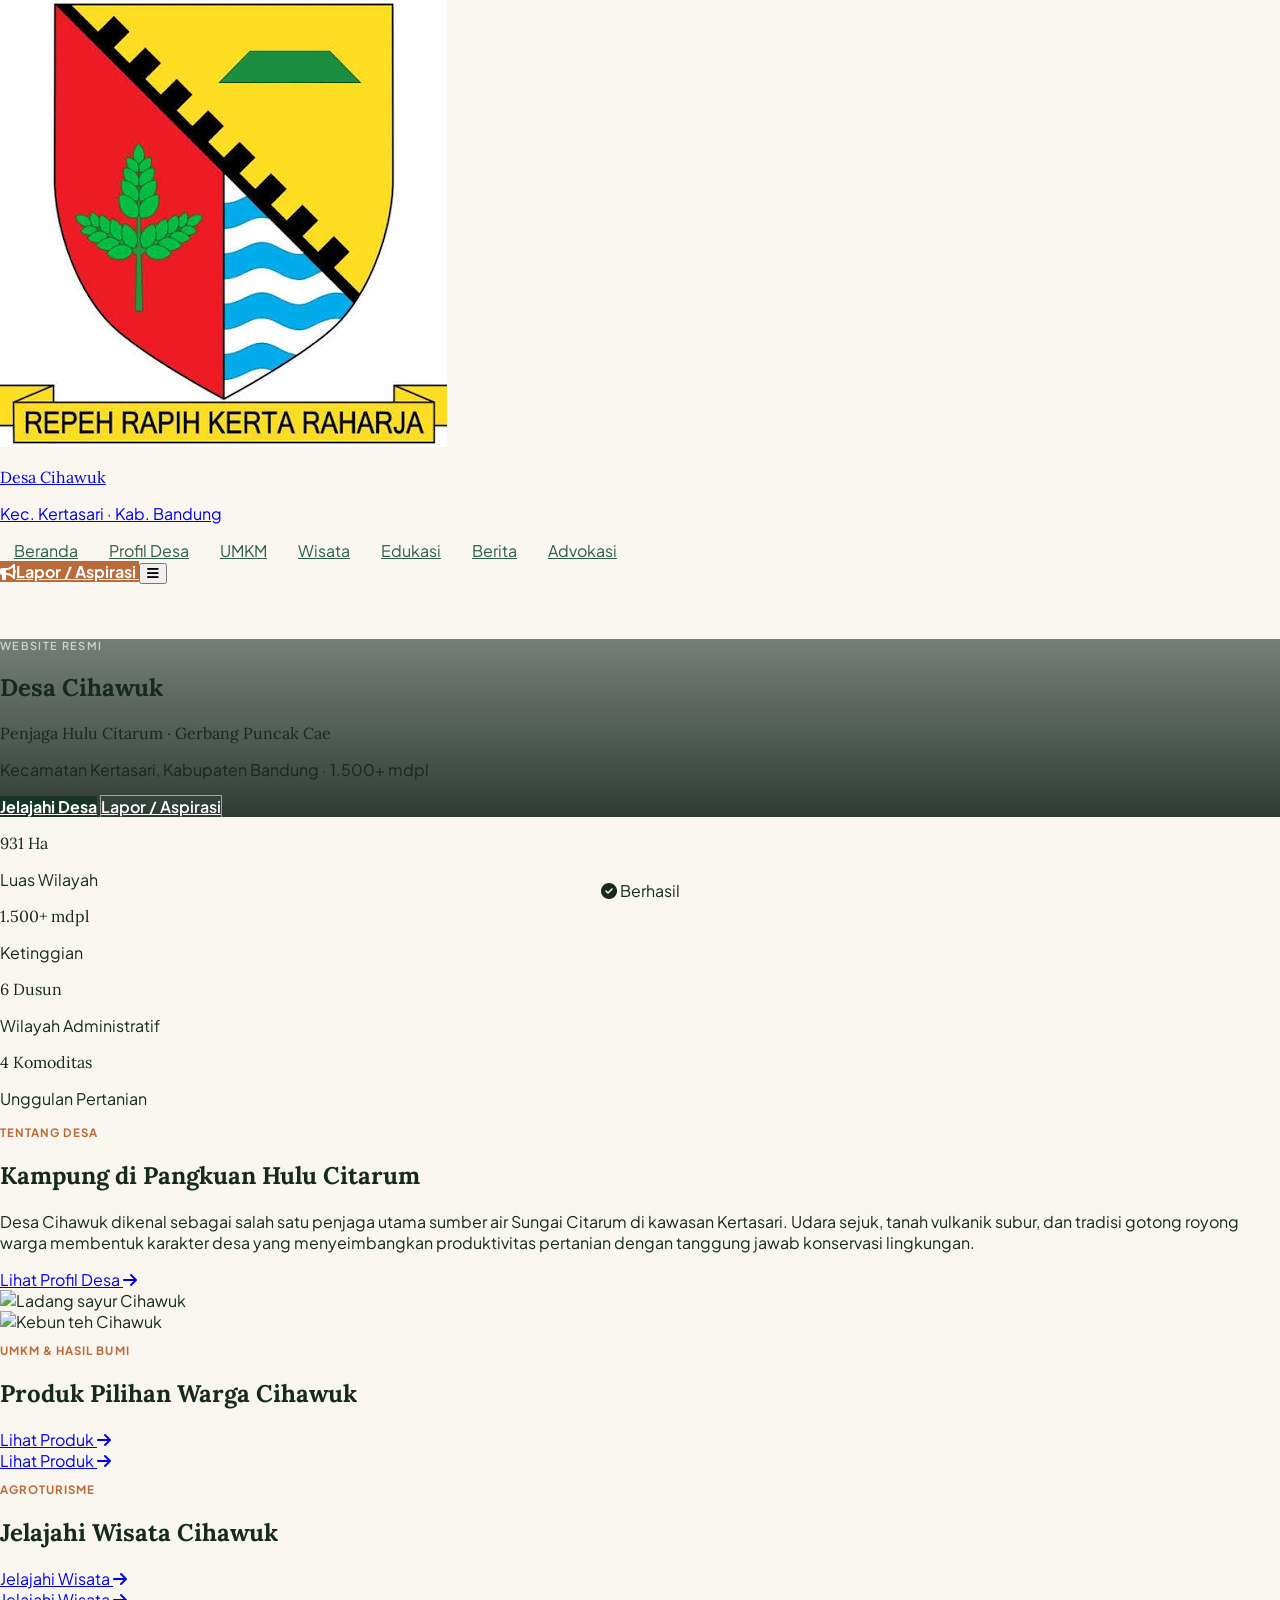
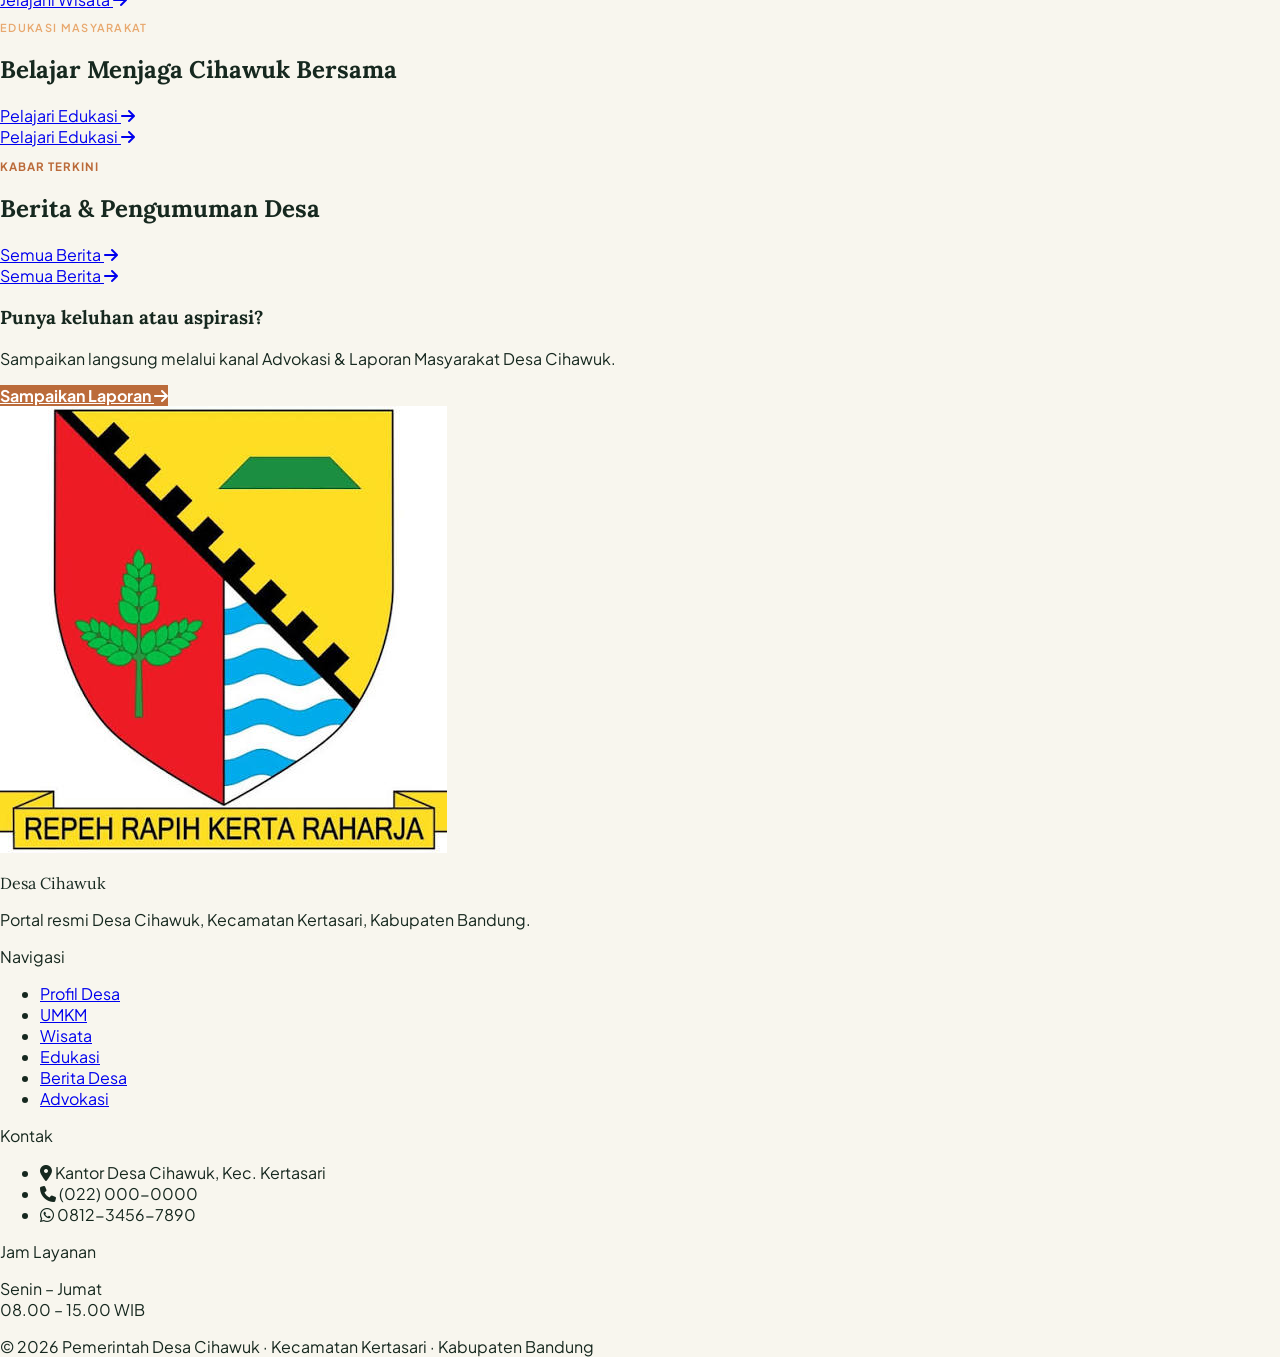
==== index.html @ 33091034 "refactor: pisahkan kode HTML, CSS, dan JS ke file-file modular (style.css, app.js, dashboard.css, da" ====
<!DOCTYPE html>
<html lang="id">
<head>
<meta charset="UTF-8">
<meta name="viewport" content="width=device-width, initial-scale=1.0">
<title>Desa Cihawuk | Portal Resmi Desa Cihawuk, Kertasari, Kab. Bandung</title>
<meta name="description" content="Portal resmi Desa Cihawuk, Kecamatan Kertasari, Kabupaten Bandung. Profil desa, UMKM, wisata, edukasi konservasi Hulu Citarum, dan advokasi warga.">

<link rel="preconnect" href="https://fonts.googleapis.com">
<link href="https://fonts.googleapis.com/css2?family=Lora:ital,wght@0,500;0,600;0,700;1,500;1,600&family=Plus+Jakarta+Sans:wght@400;500;600;700;800&display=swap" rel="stylesheet">
<link href="https://cdnjs.cloudflare.com/ajax/libs/font-awesome/6.4.0/css/all.min.css" rel="stylesheet">
<link rel="stylesheet" href="https://unpkg.com/leaflet@1.9.4/dist/leaflet.css" />
<script src="https://cdn.tailwindcss.com"></script>
<script>
  tailwind.config = {
    theme: {
      extend: {
        colors: {
          dark:   '#173626',
          forest: '#1b4332',
          mid:    '#2f5d46',
          earth:  '#2d6a4f',
          terra:  '#bb6b3a',
          terrad: '#9c5a30',
          cream:  '#f8f6ee',
          stone:  '#efe9d8'
        },
        fontFamily: {
          display: ['Lora','serif'],
          sans: ['Plus Jakarta Sans','sans-serif']
        }
      }
    }
  }
</script>

<link rel="stylesheet" href="style.css">
</head>

<body class="bg-cream text-[#16281f]">

<!-- ============================================================ -->
<!-- NAVBAR -->
<!-- ============================================================ -->
<header class="fixed top-0 left-0 right-0 z-50 bg-white border-b border-stone shadow-sm">
  <div class="max-w-7xl mx-auto px-5 md:px-8 h-[72px] flex items-center justify-between">
    <a href="#beranda" onclick="showView('beranda')" class="flex items-center gap-3">
      <img src="cihawuk.jpg" alt="Logo Desa Cihawuk" class="w-11 h-11 rounded-full object-cover border border-terra/40 shadow-sm">
      <div class="leading-tight">
        <p class="font-display font-bold text-dark text-[17px]">Desa Cihawuk</p>
        <p class="text-[10.5px] text-[#5c7568] tracking-wide uppercase">Kec. Kertasari &middot; Kab. Bandung</p>
      </div>
    </a>

    <nav class="hidden lg:flex items-center gap-1 text-[13.5px] font-semibold">
      <a class="nav-pill" data-nav="beranda" href="#beranda" onclick="showView('beranda')">Beranda</a>
      <a class="nav-pill" data-nav="profil" href="#profil" onclick="showView('profil')">Profil Desa</a>
      <a class="nav-pill" data-nav="umkm" href="#umkm" onclick="showView('umkm')">UMKM</a>
      <a class="nav-pill" data-nav="wisata" href="#wisata" onclick="showView('wisata')">Wisata</a>
      <a class="nav-pill" data-nav="edukasi" href="#edukasi" onclick="showView('edukasi')">Edukasi</a>
      <a class="nav-pill" data-nav="berita" href="#berita" onclick="showView('berita')">Berita</a>
      <a class="nav-pill" data-nav="advokasi" href="#advokasi" onclick="showView('advokasi')">Advokasi</a>
    </nav>

    <div class="flex items-center gap-3">
      <a href="#advokasi" onclick="showView('advokasi')" class="hidden md:inline-flex btn-terra px-5 py-2.5 rounded-full text-[13px]">
        <i class="fa-solid fa-bullhorn mr-2"></i>Lapor / Aspirasi
      </a>
      <button onclick="openDrawer()" class="lg:hidden w-10 h-10 rounded-full border border-stone text-dark flex items-center justify-center hover:bg-stone/50 transition">
        <i class="fa-solid fa-bars"></i>
      </button>
    </div>
  </div>
</header>

<!-- MOBILE DRAWER -->
<div id="drawerOverlay" onclick="closeDrawer()" class="fixed inset-0 bg-black/50 z-[60] lg:hidden"></div>
<aside id="mobileDrawer" class="fixed top-0 right-0 bottom-0 w-[78%] max-w-[320px] bg-dark z-[70] lg:hidden shadow-2xl flex flex-col">
  <div class="flex items-center justify-between px-5 h-[72px] border-b border-white/10">
    <span class="font-display font-bold text-white">Menu</span>
    <button onclick="closeDrawer()" class="w-9 h-9 rounded-full border border-white/20 text-white flex items-center justify-center"><i class="fa-solid fa-xmark"></i></button>
  </div>
  <nav class="flex flex-col p-5 gap-1 text-white/85">
    <a data-nav="beranda" href="#beranda" onclick="showView('beranda')" class="px-4 py-3 rounded-xl hover:bg-white/5 font-semibold flex items-center gap-3"><i class="fa-solid fa-house w-5 text-terra"></i>Beranda</a>
    <a data-nav="profil" href="#profil" onclick="showView('profil')" class="px-4 py-3 rounded-xl hover:bg-white/5 font-semibold flex items-center gap-3"><i class="fa-solid fa-id-card w-5 text-terra"></i>Profil Desa</a>
    <a data-nav="umkm" href="#umkm" onclick="showView('umkm')" class="px-4 py-3 rounded-xl hover:bg-white/5 font-semibold flex items-center gap-3"><i class="fa-solid fa-store w-5 text-terra"></i>UMKM</a>
    <a data-nav="wisata" href="#wisata" onclick="showView('wisata')" class="px-4 py-3 rounded-xl hover:bg-white/5 font-semibold flex items-center gap-3"><i class="fa-solid fa-route w-5 text-terra"></i>Wisata</a>
    <a data-nav="edukasi" href="#edukasi" onclick="showView('edukasi')" class="px-4 py-3 rounded-xl hover:bg-white/5 font-semibold flex items-center gap-3"><i class="fa-solid fa-book-open w-5 text-terra"></i>Edukasi</a>
    <a data-nav="berita" href="#berita" onclick="showView('berita')" class="px-4 py-3 rounded-xl hover:bg-white/5 font-semibold flex items-center gap-3"><i class="fa-solid fa-newspaper w-5 text-terra"></i>Berita Desa</a>
    <a data-nav="advokasi" href="#advokasi" onclick="showView('advokasi')" class="px-4 py-3 rounded-xl hover:bg-white/5 font-semibold flex items-center gap-3"><i class="fa-solid fa-bullhorn w-5 text-terra"></i>Advokasi</a>
    <a href="#advokasi" onclick="showView('advokasi')" class="mt-3 btn-terra text-center px-4 py-3 rounded-xl">Lapor / Aspirasi</a>
  </nav>
</aside>

<!-- ============================================================ -->
<!-- MAIN APP -->
<!-- ============================================================ -->
<main id="app" class="pt-[72px]">

<!-- ============================================================ -->
<!-- VIEW: BERANDA -->
<!-- ============================================================ -->
<section id="view-beranda" class="page-view active">

  <div class="hero-photo min-h-[600px] flex items-center" style="background-image:url('https://images.unsplash.com/photo-1500382017468-9049fed747ef?auto=format&fit=crop&w=1600&q=75')">
    <div class="max-w-7xl mx-auto px-5 md:px-8 py-24 w-full">
      <div class="max-w-2xl">
        <p class="eyebrow-light mb-5">Website Resmi</p>
        <h1 class="font-display text-5xl md:text-6xl font-bold text-white leading-[1.05] mb-4">Desa Cihawuk</h1>
        <p class="font-display italic text-white/90 text-xl md:text-2xl mb-3">Penjaga Hulu Citarum &middot; Gerbang Puncak Cae</p>
        <p class="text-white/70 text-[14px] mb-9">Kecamatan Kertasari, Kabupaten Bandung &middot; 1.500+ mdpl</p>
        <div class="flex flex-wrap gap-3">
          <a href="#profil" onclick="showView('profil')" class="btn-dark px-7 py-3.5 rounded-full text-[14px]">Jelajahi Desa</a>
          <a href="#advokasi" onclick="showView('advokasi')" class="btn-outline-cream px-7 py-3.5 rounded-full text-[14px]">Lapor / Aspirasi</a>
        </div>
      </div>
    </div>
  </div>

  <!-- STATISTIK DESA -->
  <div class="bg-dark py-10">
    <div class="max-w-7xl mx-auto px-5 md:px-8 grid grid-cols-2 md:grid-cols-4 gap-6 text-center">
      <div>
        <p class="stat-num text-3xl md:text-4xl font-bold text-white">931<span class="text-base font-sans font-semibold text-terra"> Ha</span></p>
        <p class="text-[12px] text-white/55 mt-1 font-medium uppercase tracking-wide">Luas Wilayah</p>
      </div>
      <div>
        <p class="stat-num text-3xl md:text-4xl font-bold text-white">1.500<span class="text-base font-sans font-semibold text-terra">+ mdpl</span></p>
        <p class="text-[12px] text-white/55 mt-1 font-medium uppercase tracking-wide">Ketinggian</p>
      </div>
      <div>
        <p class="stat-num text-3xl md:text-4xl font-bold text-white">6<span class="text-base font-sans font-semibold text-terra"> Dusun</span></p>
        <p class="text-[12px] text-white/55 mt-1 font-medium uppercase tracking-wide">Wilayah Administratif</p>
      </div>
      <div>
        <p class="stat-num text-3xl md:text-4xl font-bold text-white">4<span class="text-base font-sans font-semibold text-terra"> Komoditas</span></p>
        <p class="text-[12px] text-white/55 mt-1 font-medium uppercase tracking-wide">Unggulan Pertanian</p>
      </div>
    </div>
  </div>

  <!-- RINGKASAN PROFIL -->
  <div class="max-w-7xl mx-auto px-5 md:px-8 py-20">
    <div class="grid md:grid-cols-2 gap-10 items-center">
      <div>
        <p class="eyebrow mb-2">Tentang Desa</p>
        <h2 class="font-display text-3xl font-bold mb-4 text-dark">Kampung di Pangkuan Hulu Citarum</h2>
        <p class="text-[#3c5347] leading-relaxed mb-6">
          Desa Cihawuk dikenal sebagai salah satu penjaga utama sumber air Sungai Citarum di kawasan Kertasari. Udara sejuk, tanah vulkanik subur, dan tradisi gotong royong warga membentuk karakter desa yang menyeimbangkan produktivitas pertanian dengan tanggung jawab konservasi lingkungan.
        </p>
        <a href="#profil" onclick="showView('profil')" class="inline-flex items-center gap-2 text-terra font-bold text-[14px] hover:gap-3 transition-all">Lihat Profil Desa <i class="fa-solid fa-arrow-right"></i></a>
      </div>
      <div class="grid grid-cols-2 gap-4">
        <div class="rounded-2xl overflow-hidden h-40 md:h-48"><img src="https://images.unsplash.com/photo-1464226184884-fa280b87c399?auto=format&fit=crop&w=500&q=70" class="w-full h-full object-cover" alt="Ladang sayur Cihawuk"></div>
        <div class="rounded-2xl overflow-hidden h-40 md:h-48 mt-8"><img src="https://images.unsplash.com/photo-1501446529957-6226bd447c46?auto=format&fit=crop&w=500&q=70" class="w-full h-full object-cover" alt="Kebun teh Cihawuk"></div>
      </div>
    </div>
  </div>

  <!-- PREVIEW UMKM -->
  <div class="bg-white py-16">
    <div class="max-w-7xl mx-auto px-5 md:px-8">
      <div class="flex items-end justify-between mb-8 flex-wrap gap-3">
        <div><p class="eyebrow mb-2">UMKM &amp; Hasil Bumi</p><h2 class="font-display text-3xl font-bold text-dark">Produk Pilihan Warga Cihawuk</h2></div>
        <a href="#umkm" onclick="showView('umkm')" class="hidden md:inline-flex items-center gap-2 text-terra font-bold text-[14px]">Lihat Produk <i class="fa-solid fa-arrow-right"></i></a>
      </div>
      <div id="beranda-umkm-preview" class="grid sm:grid-cols-2 lg:grid-cols-4 gap-5"></div>
      <a href="#umkm" onclick="showView('umkm')" class="mt-8 md:hidden inline-flex items-center gap-2 text-terra font-bold text-[14px]">Lihat Produk <i class="fa-solid fa-arrow-right"></i></a>
    </div>
  </div>

  <!-- PREVIEW WISATA -->
  <div class="py-16">
    <div class="max-w-7xl mx-auto px-5 md:px-8">
      <div class="flex items-end justify-between mb-8 flex-wrap gap-3">
        <div><p class="eyebrow mb-2">Agroturisme</p><h2 class="font-display text-3xl font-bold text-dark">Jelajahi Wisata Cihawuk</h2></div>
        <a href="#wisata" onclick="showView('wisata')" class="hidden md:inline-flex items-center gap-2 text-terra font-bold text-[14px]">Jelajahi Wisata <i class="fa-solid fa-arrow-right"></i></a>
      </div>
      <div id="beranda-wisata-preview" class="grid md:grid-cols-3 gap-6"></div>
      <a href="#wisata" onclick="showView('wisata')" class="mt-8 md:hidden inline-flex items-center gap-2 text-terra font-bold text-[14px]">Jelajahi Wisata <i class="fa-solid fa-arrow-right"></i></a>
    </div>
  </div>

  <!-- PREVIEW EDUKASI -->
  <div class="bg-dark py-16">
    <div class="max-w-7xl mx-auto px-5 md:px-8">
      <div class="flex items-end justify-between mb-8 flex-wrap gap-3">
        <div>
          <p class="eyebrow-light mb-2" style="color:#e8a86e">Edukasi Masyarakat</p>
          <h2 class="font-display text-3xl font-bold text-white">Belajar Menjaga Cihawuk Bersama</h2>
        </div>
        <a href="#edukasi" onclick="showView('edukasi')" class="hidden md:inline-flex items-center gap-2 text-terra font-bold text-[14px]">Pelajari Edukasi <i class="fa-solid fa-arrow-right"></i></a>
      </div>
      <div id="beranda-edukasi-preview" class="grid sm:grid-cols-2 lg:grid-cols-4 gap-5"></div>
      <a href="#edukasi" onclick="showView('edukasi')" class="mt-8 md:hidden inline-flex items-center gap-2 text-terra font-bold text-[14px]">Pelajari Edukasi <i class="fa-solid fa-arrow-right"></i></a>
    </div>
  </div>

  <!-- PREVIEW BERITA DI BERANDA -->
  <div class="bg-stone/40 py-16 border-t border-stone/50">
    <div class="max-w-7xl mx-auto px-5 md:px-8">
      <div class="flex items-end justify-between mb-8 flex-wrap gap-3">
        <div><p class="eyebrow mb-2">Kabar Terkini</p><h2 class="font-display text-3xl font-bold text-dark">Berita &amp; Pengumuman Desa</h2></div>
        <a href="#berita" onclick="showView('berita')" class="hidden md:inline-flex items-center gap-2 text-terra font-bold text-[14px]">Semua Berita <i class="fa-solid fa-arrow-right"></i></a>
      </div>
      <div id="beranda-berita-preview" class="grid sm:grid-cols-2 lg:grid-cols-3 gap-6"></div>
      <a href="#berita" onclick="showView('berita')" class="mt-8 md:hidden inline-flex items-center gap-2 text-terra font-bold text-[14px]">Semua Berita <i class="fa-solid fa-arrow-right"></i></a>
    </div>
  </div>

  <!-- CTA ADVOKASI -->
  <div class="max-w-7xl mx-auto px-5 md:px-8 py-16">
    <div class="rounded-3xl bg-forest p-8 md:p-12 flex flex-col md:flex-row items-center justify-between gap-6">
      <div>
        <h3 class="font-display text-2xl md:text-3xl font-bold text-white mb-2">Punya keluhan atau aspirasi?</h3>
        <p class="text-white/70 text-[14.5px] max-w-md">Sampaikan langsung melalui kanal Advokasi &amp; Laporan Masyarakat Desa Cihawuk.</p>
      </div>
      <a href="#advokasi" onclick="showView('advokasi')" class="btn-terra px-7 py-3.5 rounded-full text-[14px] whitespace-nowrap">Sampaikan Laporan <i class="fa-solid fa-arrow-right ml-1"></i></a>
    </div>
  </div>

</section>

<!-- ============================================================ -->
<!-- VIEW: PROFIL DESA -->
<!-- ============================================================ -->
<section id="view-profil" class="page-view">

  <div class="hero-photo min-h-[380px] flex items-end" style="background-image:url('https://images.unsplash.com/photo-1583417319070-4a69db38a482?auto=format&fit=crop&w=1600&q=75')">
    <div class="max-w-7xl mx-auto px-5 md:px-8 pb-10 w-full">
      <button onclick="showView('beranda')" class="text-white/70 text-[13px] font-semibold mb-4 flex items-center gap-2 hover:text-terra transition-colors">
        <i class="fa-solid fa-arrow-left"></i> Beranda <span class="opacity-50">/</span> <span class="text-terra">Profil Desa</span>
      </button>
      <p class="eyebrow-light mb-2">Tentang Kami</p>
      <h1 class="font-display text-4xl md:text-5xl font-bold text-white">Profil Desa Cihawuk</h1>
    </div>
  </div>
  <div class="bg-forest">
    <div class="max-w-7xl mx-auto px-5 md:px-8 py-5">
      <p class="text-white/85 text-[14.5px] max-w-3xl">Mengenal lebih dekat desa konservasi Hulu Citarum di ketinggian 1.500+ mdpl, Kecamatan Kertasari, Kabupaten Bandung.</p>
    </div>
  </div>

  <div class="max-w-7xl mx-auto px-5 md:px-8 py-14 space-y-16">

    <!-- Kartu Informasi -->
    <div class="grid sm:grid-cols-2 lg:grid-cols-4 gap-4">
      <div class="bg-white rounded-2xl p-5 border border-stone shadow-sm">
        <i class="fa-solid fa-map-location-dot text-terra text-lg mb-2"></i>
        <p class="text-[11px] uppercase font-bold text-[#5c7568] tracking-wide">Letak Geografis</p>
        <p class="font-display font-semibold text-[14.5px] mt-1">Lereng selatan pegunungan Kertasari</p>
      </div>
      <div class="bg-white rounded-2xl p-5 border border-stone shadow-sm">
        <i class="fa-solid fa-ruler-combined text-terra text-lg mb-2"></i>
        <p class="text-[11px] uppercase font-bold text-[#5c7568] tracking-wide">Luas Wilayah</p>
        <p class="font-display font-semibold text-[14.5px] mt-1">931 hektare</p>
      </div>
      <div class="bg-white rounded-2xl p-5 border border-stone shadow-sm">
        <i class="fa-solid fa-mountain text-terra text-lg mb-2"></i>
        <p class="text-[11px] uppercase font-bold text-[#5c7568] tracking-wide">Ketinggian</p>
        <p class="font-display font-semibold text-[14.5px] mt-1">&gt; 1.500 mdpl</p>
      </div>
      <div class="bg-white rounded-2xl p-5 border border-stone shadow-sm">
        <i class="fa-solid fa-users text-terra text-lg mb-2"></i>
        <p class="text-[11px] uppercase font-bold text-[#5c7568] tracking-wide">Wilayah Administratif</p>
        <p class="font-display font-semibold text-[14.5px] mt-1">6 dusun / RW</p>
      </div>
    </div>

    <!-- Intro / Sejarah -->
    <div class="grid md:grid-cols-2 gap-10 items-center">
      <div>
        <p class="eyebrow mb-2">Sejarah</p>
        <h2 class="font-display text-2xl font-bold text-dark mb-3">Asal-Usul Desa Cihawuk</h2>
        <p class="text-[#3c5347] leading-relaxed mb-3">Wilayah Kertasari pada mulanya merupakan bagian dari kawasan perkebunan dan hutan tanah tinggi yang mulai dibuka untuk permukiman dan pertanian oleh warga sekitar akhir abad ke-19 hingga awal abad ke-20. Desa Cihawuk berkembang dari sebuah perkampungan kecil di sekitar sumber mata air yang oleh warga setempat disebut &ldquo;cihawuk&rdquo;, merujuk pada aliran air jernih yang mengalir sepanjang tahun dari lereng pegunungan.</p>
        <p class="text-[#3c5347] leading-relaxed">Nama tersebut kemudian melekat menjadi nama desa. Seiring waktu, Desa Cihawuk dimekarkan menjadi desa administratif tersendiri untuk mendekatkan pelayanan pemerintahan kepada warga yang tersebar di beberapa dusun pegunungan.</p>
      </div>
      <div class="rounded-2xl overflow-hidden h-72"><img src="https://images.unsplash.com/photo-1470770903676-69b98201ea1c?auto=format&fit=crop&w=700&q=75" class="w-full h-full object-cover" alt="Pegunungan Cihawuk"></div>
    </div>

    <!-- Geografi & Kondisi Alam -->
    <div>
      <p class="eyebrow mb-2">Kondisi Alam</p>
      <h2 class="font-display text-2xl font-bold text-dark mb-3">Letak Geografis &amp; Kondisi Alam</h2>
      <div class="text-[#3c5347] leading-relaxed space-y-3 max-w-3xl">
        <p>Desa Cihawuk berada di kawasan pegunungan Kecamatan Kertasari, berbatasan dengan kawasan hutan lindung dan area perkebunan di sisi utara, serta lahan pertanian dan permukiman warga di sisi selatan. Topografi wilayah didominasi lereng dan perbukitan dengan kemiringan sedang hingga curam.</p>
        <p>Curah hujan tergolong tinggi sepanjang tahun dengan suhu udara rata-rata sejuk antara 16&ndash;22&deg;C. Tanahnya bertekstur vulkanik subur, sehingga sangat mendukung budidaya sayuran dan teh dataran tinggi.</p>
      </div>
    </div>

    <!-- Karakter Masyarakat & Potensi -->
    <div class="grid md:grid-cols-2 gap-6">
      <div class="bg-white rounded-2xl p-6 border border-stone">
        <i class="fa-solid fa-people-group text-terra mb-3 text-xl"></i>
        <h3 class="font-display font-bold text-[16px] mb-2">Karakter Masyarakat</h3>
        <p class="text-[13.5px] text-[#3c5347] leading-relaxed">Warga Desa Cihawuk dikenal memiliki tradisi gotong royong yang kuat, terutama dalam kegiatan pertanian, pemeliharaan saluran irigasi, dan menjaga kawasan konservasi. Kegiatan kemasyarakatan berjalan aktif melalui lembaga desa, kelompok tani, dan karang taruna.</p>
      </div>
      <div class="bg-white rounded-2xl p-6 border border-stone">
        <i class="fa-solid fa-seedling text-terra mb-3 text-xl"></i>
        <h3 class="font-display font-bold text-[16px] mb-2">Potensi Pertanian &amp; Peternakan</h3>
        <p class="text-[13.5px] text-[#3c5347] leading-relaxed">Kentang, wortel, kubis, dan teh menjadi komoditas unggulan pertanian dataran tinggi. Peternakan sapi perah warga turut menjadi bahan baku produk olahan lokal dan konsumsi harian masyarakat sekitar.</p>
      </div>
    </div>

    <!-- Visi & Misi -->
    <div class="rounded-3xl bg-dark p-8 md:p-10">
      <p class="eyebrow-light mb-2" style="color:#e8a86e">Arah Pembangunan</p>
      <h2 class="font-display text-3xl font-bold text-white mb-8">Visi &amp; Misi</h2>
      <div class="grid md:grid-cols-2 gap-6">
        <div class="bg-white/5 border border-white/10 rounded-2xl p-7">
          <i class="fa-solid fa-landmark text-terra text-xl mb-3"></i>
          <h4 class="text-white font-bold text-[15px] mb-3">Visi</h4>
          <p class="font-display italic text-white/90 text-[16px] leading-relaxed">&ldquo;Terwujudnya Desa Cihawuk yang maju, mandiri, dan lestari sebagai kawasan konservasi Hulu Citarum yang mensejahterakan seluruh warga.&rdquo;</p>
        </div>
        <div class="bg-white/5 border border-white/10 rounded-2xl p-7">
          <div class="flex items-center gap-2 mb-3"><i class="fa-solid fa-circle-check text-terra text-xl"></i><h4 class="text-white font-bold text-[15px]">Misi</h4></div>
          <ol class="space-y-3 text-[13.5px] text-white/85">
            <li class="flex gap-3"><span class="w-6 h-6 flex-shrink-0 rounded-full bg-terra/25 text-terra font-bold flex items-center justify-center text-[11px]">1</span>Meningkatkan kualitas pelayanan administrasi dan pemerintahan desa yang transparan dan akuntabel.</li>
            <li class="flex gap-3"><span class="w-6 h-6 flex-shrink-0 rounded-full bg-terra/25 text-terra font-bold flex items-center justify-center text-[11px]">2</span>Mengembangkan potensi ekonomi lokal melalui UMKM, agrowisata, dan produk unggulan desa.</li>
            <li class="flex gap-3"><span class="w-6 h-6 flex-shrink-0 rounded-full bg-terra/25 text-terra font-bold flex items-center justify-center text-[11px]">3</span>Menjaga kelestarian lingkungan dan ekosistem Hulu Citarum sebagai warisan bagi generasi mendatang.</li>
            <li class="flex gap-3"><span class="w-6 h-6 flex-shrink-0 rounded-full bg-terra/25 text-terra font-bold flex items-center justify-center text-[11px]">4</span>Meningkatkan kualitas sumber daya manusia melalui pendidikan, kesehatan, dan pemberdayaan masyarakat.</li>
            <li class="flex gap-3"><span class="w-6 h-6 flex-shrink-0 rounded-full bg-terra/25 text-terra font-bold flex items-center justify-center text-[11px]">5</span>Membangun infrastruktur desa yang memadai dan berkelanjutan untuk mendukung kesejahteraan warga.</li>
          </ol>
        </div>
      </div>
    </div>

    <!-- Struktur Organisasi -->
    <div>
      <p class="eyebrow mb-2 text-center">Pemerintahan</p>
      <h2 class="font-display text-2xl font-bold text-dark mb-8 text-center">Struktur Organisasi Desa</h2>
      <div id="staf-org-chart" class="flex flex-col items-center">
        <p class="text-center text-[13.5px] text-[#6b8577] py-6"><i class="fa-solid fa-spinner fa-spin mr-2"></i>Memuat struktur organisasi...</p>
      </div>
    </div>

    <!-- Konservasi Hulu Citarum -->
    <div class="rounded-3xl bg-forest p-8 md:p-10">
      <p class="eyebrow-light mb-2" style="color:#e8a86e">Lingkungan</p>
      <h2 class="font-display text-2xl font-bold text-white mb-4">Konservasi Hulu Citarum</h2>
      <div class="text-white/85 leading-relaxed space-y-3 text-[14.5px] max-w-3xl">
        <p>Sebagai bagian dari kawasan hulu Sungai Citarum Sektor 1, Desa Cihawuk memiliki peran strategis dalam menjaga kelestarian sumber air. Warga bersama pemerintah desa aktif dalam penanaman vegetasi penahan air di lereng-lereng kritis, pengawasan penggunaan lahan pertanian agar tidak merambah kawasan resapan, serta patroli menjaga mata air dari pencemaran.</p>
        <p>Program ini merupakan bagian dari upaya bersama pemulihan Daerah Aliran Sungai (DAS) Citarum yang melibatkan desa-desa di kawasan hulu, termasuk edukasi rutin kepada warga mengenai pentingnya menjaga tutupan lahan dan kualitas air.</p>
      </div>
    </div>

    <!-- TPS 3R / IPAL -->
    <div>
      <p class="eyebrow mb-2">Kebersihan &amp; Sanitasi</p>
      <h2 class="font-display text-2xl font-bold text-dark mb-3">TPS 3R &amp; IPAL Desa</h2>
      <p class="text-[#3c5347] leading-relaxed max-w-3xl">Desa Cihawuk mengoperasikan Tempat Pengolahan Sampah Reduce-Reuse-Recycle (TPS 3R) berbasis masyarakat, serta fasilitas Instalasi Pengolahan Air Limbah (IPAL) komunal untuk menjaga kualitas air buangan rumah tangga agar tidak mencemari sumber air di sekitar desa. Detail pengelolaan dapat dibaca pada menu <a href="#edukasi" onclick="showView('edukasi')" class="text-terra font-bold underline">Edukasi</a>.</p>
    </div>

    <!-- Arah Pengembangan -->
    <div>
      <p class="eyebrow mb-2">Ke Depan</p>
      <h2 class="font-display text-2xl font-bold text-dark mb-3">Arah Pengembangan Desa</h2>
      <p class="text-[#3c5347] leading-relaxed max-w-3xl">Pembangunan Desa Cihawuk ke depan diarahkan pada tiga pilar utama: penguatan ekonomi warga melalui hilirisasi produk pertanian dan UMKM, pengembangan agroturisme berkelanjutan yang ramah lingkungan, serta penguatan konservasi kawasan hulu Citarum melalui edukasi dan infrastruktur pengelolaan sampah dan air limbah yang berkelanjutan.</p>
    </div>

    <!-- Peta -->
    <div>
      <p class="eyebrow mb-2">Geografi</p>
      <h2 class="font-display text-2xl font-bold text-dark mb-6">Peta &amp; Titik Penting Desa Cihawuk</h2>
      <div class="grid lg:grid-cols-3 gap-6">
        <div class="lg:col-span-2 rounded-2xl overflow-hidden border border-stone shadow-sm p-2 bg-white">
          <div id="map-profil"></div>
        </div>
        <div class="space-y-3">
          <div class="bg-white border border-stone rounded-2xl p-4 flex gap-3">
            <span class="w-9 h-9 rounded-full bg-forest/10 text-forest flex items-center justify-center flex-shrink-0"><i class="fa-solid fa-location-dot"></i></span>
            <div><p class="eyebrow" style="font-size:10px">Pemerintahan</p><p class="font-display font-bold text-[14px]">Kantor Desa Cihawuk</p><p class="text-[12px] text-[#5c7568]">Pusat pelayanan administrasi warga</p></div>
          </div>
          <div class="bg-white border border-stone rounded-2xl p-4 flex gap-3">
            <span class="w-9 h-9 rounded-full bg-blue-50 text-blue-600 flex items-center justify-center flex-shrink-0"><i class="fa-solid fa-mountain"></i></span>
            <div><p class="eyebrow" style="font-size:10px">Wisata Alam</p><p class="font-display font-bold text-[14px]">Puncak Cae</p><p class="text-[12px] text-[#5c7568]">Puncak tertinggi di wilayah desa, 2.253 mdpl</p></div>
          </div>
          <div class="bg-white border border-stone rounded-2xl p-4 flex gap-3">
            <span class="w-9 h-9 rounded-full bg-teal-50 text-teal-600 flex items-center justify-center flex-shrink-0"><i class="fa-solid fa-droplet"></i></span>
            <div><p class="eyebrow" style="font-size:10px">Konservasi</p><p class="font-display font-bold text-[14px]">Mata Air Citarum</p><p class="text-[12px] text-[#5c7568]">Sumber mata air Sungai Citarum Sektor 1</p></div>
          </div>
          <div class="bg-white border border-stone rounded-2xl p-4 flex gap-3">
            <span class="w-9 h-9 rounded-full bg-amber-50 text-amber-600 flex items-center justify-center flex-shrink-0"><i class="fa-solid fa-leaf"></i></span>
            <div><p class="eyebrow" style="font-size:10px">Pertanian</p><p class="font-display font-bold text-[14px]">Kawasan Pertanian &amp; Kebun Teh</p><p class="text-[12px] text-[#5c7568]">Sentra kentang, wortel, kubis &amp; teh</p></div>
          </div>
        </div>
      </div>
    </div>

    <!-- CTA lain -->
    <div class="flex flex-wrap gap-4 pt-4 border-t border-stone">
      <a href="#umkm" onclick="showView('umkm')" class="inline-flex items-center gap-2 bg-white border border-stone px-5 py-3 rounded-full text-[13.5px] font-semibold text-dark scale-hover">Lihat Produk UMKM <i class="fa-solid fa-arrow-right text-terra"></i></a>
      <a href="#advokasi" onclick="showView('advokasi')" class="inline-flex items-center gap-2 bg-white border border-stone px-5 py-3 rounded-full text-[13.5px] font-semibold text-dark scale-hover">Sampaikan Laporan <i class="fa-solid fa-arrow-right text-terra"></i></a>
    </div>
  </div>
</section>

<!-- ============================================================ -->
<!-- VIEW: UMKM -->
<!-- ============================================================ -->
<section id="view-umkm" class="page-view">

  <div class="hero-photo min-h-[380px] flex items-end" style="background-image:url('https://images.unsplash.com/photo-1560493676-04071c5f467b?auto=format&fit=crop&w=1600&q=75')">
    <div class="max-w-7xl mx-auto px-5 md:px-8 pb-10 w-full">
      <button onclick="showView('beranda')" class="text-white/70 text-[13px] font-semibold mb-4 flex items-center gap-2 hover:text-terra transition-colors">
        <i class="fa-solid fa-arrow-left"></i> Beranda <span class="opacity-50">/</span> <span class="text-terra">UMKM</span>
      </button>
      <p class="eyebrow-light mb-2">Ekonomi Desa</p>
      <h1 class="font-display text-4xl md:text-5xl font-bold text-white mb-3">UMKM &amp; Hasil Bumi Cihawuk</h1>
      <p class="text-white/75 max-w-2xl text-[14.5px]">Produk unggulan lokal dari kebun teh dataran tinggi hingga hasil olahan warga &mdash; pesan langsung ke petani dan pelaku usaha melalui WhatsApp.</p>
    </div>
  </div>

  <!-- Stats -->
  <div class="bg-dark py-8">
    <div class="max-w-7xl mx-auto px-5 md:px-8 grid grid-cols-2 md:grid-cols-4 gap-6 text-center">
      <div><p class="stat-num text-2xl md:text-3xl font-bold text-white"><span id="stat-produsen">–</span></p><p class="text-[11.5px] text-white/55 mt-1 uppercase tracking-wide">Produsen Aktif</p></div>
      <div><p class="stat-num text-2xl md:text-3xl font-bold text-white"><span id="stat-produk">–</span></p><p class="text-[11.5px] text-white/55 mt-1 uppercase tracking-wide">Produk Tersedia</p></div>
      <div><p class="stat-num text-2xl md:text-3xl font-bold text-white"><span id="stat-kategori">–</span></p><p class="text-[11.5px] text-white/55 mt-1 uppercase tracking-wide">Kategori Produk</p></div>
      <div><p class="stat-num text-2xl md:text-3xl font-bold text-white"><span id="stat-desa">1</span></p><p class="text-[11.5px] text-white/55 mt-1 uppercase tracking-wide">Desa</p></div>
    </div>
  </div>

  <div class="max-w-7xl mx-auto px-5 md:px-8 py-14">
    <p class="eyebrow mb-2">Produk Lokal</p>
    <h2 class="font-display text-2xl font-bold text-dark mb-6">Direktori UMKM Desa</h2>

    <div id="umkm-filter-bar" class="flex flex-wrap gap-2 mb-8">
      <button class="filter-btn active" data-cat="semua">Semua</button>
      <button class="filter-btn" data-cat="Sayuran">Sayuran</button>
      <button class="filter-btn" data-cat="Buah">Buah</button>
      <button class="filter-btn" data-cat="Hasil Olahan">Hasil Olahan</button>
      <button class="filter-btn" data-cat="Tanaman Hias">Tanaman Hias</button>
      <button class="filter-btn" data-cat="Rempah &amp; Bumbu">Rempah &amp; Bumbu</button>
      <button class="filter-btn" data-cat="Lainnya">Lainnya</button>
    </div>

    <div id="umkm-grid" class="grid sm:grid-cols-2 lg:grid-cols-4 gap-6"></div>
  </div>
</section>

<!-- ============================================================ -->
<!-- VIEW: WISATA -->
<!-- ============================================================ -->
<section id="view-wisata" class="page-view">

  <div class="hero-photo min-h-[380px] flex items-end" style="background-image:url('https://images.unsplash.com/photo-1464822759023-fed622ff2c3b?auto=format&fit=crop&w=1600&q=75')">
    <div class="max-w-7xl mx-auto px-5 md:px-8 pb-10 w-full">
      <button onclick="showView('beranda')" class="text-white/70 text-[13px] font-semibold mb-4 flex items-center gap-2 hover:text-terra transition-colors">
        <i class="fa-solid fa-arrow-left"></i> Beranda <span class="opacity-50">/</span> <span class="text-terra">Wisata</span>
      </button>
      <p class="eyebrow-light mb-2">Destinasi</p>
      <h1 class="font-display text-4xl md:text-5xl font-bold text-white mb-3">Agrowisata &amp; Ekowisata Cihawuk</h1>
      <p class="text-white/75 max-w-2xl text-[14.5px]">Jalur pegunungan, kebun teh, air terjun tersembunyi, dan kebun sayur wisata &mdash; pengalaman menyatu dengan alam pegunungan Kertasari.</p>
    </div>
  </div>

  <!-- Stats -->
  <div class="bg-dark py-8">
    <div class="max-w-7xl mx-auto px-5 md:px-8 grid grid-cols-2 md:grid-cols-4 gap-6 text-center">
      <div><p class="stat-num text-2xl md:text-3xl font-bold text-white">4</p><p class="text-[11.5px] text-white/55 mt-1 uppercase tracking-wide">Destinasi Wisata</p></div>
      <div><p class="stat-num text-2xl md:text-3xl font-bold text-white">2.253</p><p class="text-[11.5px] text-white/55 mt-1 uppercase tracking-wide">Titik Tertinggi (mdpl)</p></div>
      <div><p class="stat-num text-2xl md:text-3xl font-bold text-white">2&ndash;4</p><p class="text-[11.5px] text-white/55 mt-1 uppercase tracking-wide">Durasi Rata-rata (jam)</p></div>
      <div><p class="stat-num text-2xl md:text-3xl font-bold text-white">10rb&ndash;15rb</p><p class="text-[11.5px] text-white/55 mt-1 uppercase tracking-wide">Tiket Masuk (Rp)</p></div>
    </div>
  </div>

  <div class="max-w-7xl mx-auto px-5 md:px-8 py-14">
    <p class="eyebrow mb-2">Destinasi</p>
    <h2 class="font-display text-2xl font-bold text-dark mb-10">Agrowisata &amp; Ekowisata</h2>
    <div id="wisata-list" class="space-y-16"></div>
  </div>
</section>

<!-- ============================================================ -->
<!-- VIEW: EDUKASI -->
<!-- ============================================================ -->
<section id="view-edukasi" class="page-view">

  <div class="hero-photo min-h-[320px] flex items-end" style="background-image:url('https://images.unsplash.com/photo-1441974231531-c6227db76b6e?auto=format&fit=crop&w=1600&q=75')">
    <div class="max-w-7xl mx-auto px-5 md:px-8 pb-10 w-full">
      <button onclick="showView('beranda')" class="text-white/70 text-[13px] font-semibold mb-4 flex items-center gap-2 hover:text-terra transition-colors">
        <i class="fa-solid fa-arrow-left"></i> Beranda <span class="opacity-50">/</span> <span class="text-terra">Edukasi</span>
      </button>
      <p class="eyebrow-light mb-2">Edukasi Masyarakat</p>
      <h1 class="font-display text-4xl md:text-5xl font-bold text-white">Edukasi Masyarakat Cihawuk</h1>
    </div>
  </div>
  <div class="bg-forest">
    <div class="max-w-7xl mx-auto px-5 md:px-8 py-5">
      <p class="text-white/85 text-[14.5px] max-w-3xl">Pengetahuan bersama tentang konservasi air, pengelolaan sampah, air limbah, dan peran generasi muda desa.</p>
    </div>
  </div>

  <div class="max-w-7xl mx-auto px-5 md:px-8 py-14">
    <div id="edukasi-accordion" class="space-y-4 max-w-4xl mx-auto"></div>
  </div>
</section>

<!-- ============================================================ -->
<!-- VIEW: ADVOKASI -->
<!-- ============================================================ -->
<section id="view-advokasi" class="page-view">

  <div class="hero-photo min-h-[320px] flex items-end" style="background-image:url('https://images.unsplash.com/photo-1497366216548-37526070297c?auto=format&fit=crop&w=1600&q=75')">
    <div class="max-w-7xl mx-auto px-5 md:px-8 pb-10 w-full">
      <button onclick="showView('beranda')" class="text-white/70 text-[13px] font-semibold mb-4 flex items-center gap-2 hover:text-terra transition-colors">
        <i class="fa-solid fa-arrow-left"></i> Beranda <span class="opacity-50">/</span> <span class="text-terra">Advokasi</span>
      </button>
      <p class="eyebrow-light mb-2">Layanan Warga</p>
      <h1 class="font-display text-4xl md:text-5xl font-bold text-white">Advokasi &amp; Laporan Masyarakat</h1>
    </div>
  </div>
  <div class="bg-forest">
    <div class="max-w-7xl mx-auto px-5 md:px-8 py-5">
      <p class="text-white/85 text-[14.5px] max-w-3xl">Sampaikan laporan, pengaduan, atau aspirasi Anda terkait fasilitas umum, pertanian, lingkungan, hingga pelayanan publik.</p>
    </div>
  </div>

  <div class="max-w-7xl mx-auto px-5 md:px-8 py-14">
    <div class="grid lg:grid-cols-5 gap-8">

      <div class="lg:col-span-3 bg-white rounded-3xl border border-stone p-6 md:p-8 shadow-sm">
        <h3 class="font-display text-xl font-bold text-dark mb-1"><i class="fa-solid fa-paper-plane text-terra mr-2"></i>Form Laporan</h3>
        <p class="text-[13px] text-[#3c5347] mb-6">Lengkapi data di bawah ini. Laporan akan diteruskan kepada perangkat Desa Cihawuk untuk ditindaklanjuti.</p>

        <form id="formAdvokasi" class="space-y-4">
          <div>
            <label class="block text-[12.5px] font-bold text-dark mb-1.5">Nama Lengkap</label>
            <input type="text" id="f-nama" required placeholder="Masukkan nama Anda" class="w-full px-4 py-3 rounded-xl border border-stone bg-cream/50 text-[14px] focus:outline-none focus:ring-2 focus:ring-forest">
          </div>
          <div>
            <label class="block text-[12.5px] font-bold text-dark mb-1.5">Nomor WhatsApp</label>
            <input type="tel" id="f-wa" required placeholder="08xxxxxxxxxx" class="w-full px-4 py-3 rounded-xl border border-stone bg-cream/50 text-[14px] focus:outline-none focus:ring-2 focus:ring-forest">
          </div>
          <div class="grid sm:grid-cols-2 gap-4">
            <div>
              <label class="block text-[12.5px] font-bold text-dark mb-1.5">Kategori</label>
              <select id="f-kategori" class="w-full px-4 py-3 rounded-xl border border-stone bg-cream/50 text-[14px] focus:outline-none focus:ring-2 focus:ring-forest">
                <option>Fasilitas Umum</option>
                <option>Jalan</option>
                <option>Pertanian / Irigasi</option>
                <option>Lingkungan</option>
                <option>Pelayanan Publik</option>
                <option>Bantuan Sosial</option>
                <option>Lainnya</option>
              </select>
            </div>
            <div>
              <label class="block text-[12.5px] font-bold text-dark mb-1.5">Lokasi Kejadian</label>
              <input type="text" id="f-lokasi" required placeholder="Cth: Dusun Cihawuk RW 03" class="w-full px-4 py-3 rounded-xl border border-stone bg-cream/50 text-[14px] focus:outline-none focus:ring-2 focus:ring-forest">
            </div>
          </div>
          <div>
            <label class="block text-[12.5px] font-bold text-dark mb-1.5">Judul Laporan</label>
            <input type="text" id="f-judul" required placeholder="Ringkasan singkat laporan Anda" class="w-full px-4 py-3 rounded-xl border border-stone bg-cream/50 text-[14px] focus:outline-none focus:ring-2 focus:ring-forest">
          </div>
          <div>
            <label class="block text-[12.5px] font-bold text-dark mb-1.5">Detail Laporan</label>
            <textarea id="f-detail" required rows="4" placeholder="Jelaskan laporan atau aspirasi Anda secara lengkap" class="w-full px-4 py-3 rounded-xl border border-stone bg-cream/50 text-[14px] focus:outline-none focus:ring-2 focus:ring-forest"></textarea>
          </div>
          <button type="submit" class="w-full btn-terra py-3.5 rounded-xl text-[14px]">Kirim Laporan</button>
        </form>
      </div>

      <div class="lg:col-span-2 space-y-6">
        <div class="bg-dark rounded-3xl p-6 md:p-7">
          <h3 class="font-display text-lg font-bold text-white mb-4"><i class="fa-solid fa-list-check text-terra mr-2"></i>Alur Penanganan</h3>
          <ol class="space-y-3 text-[13px] text-white/80">
            <li class="flex gap-3"><span class="w-6 h-6 flex-shrink-0 rounded-full bg-terra/25 text-terra font-bold flex items-center justify-center text-[11px]">1</span><span><strong class="text-white">Pengajuan</strong> &mdash; warga mengirimkan laporan melalui form ini.</span></li>
            <li class="flex gap-3"><span class="w-6 h-6 flex-shrink-0 rounded-full bg-terra/25 text-terra font-bold flex items-center justify-center text-[11px]">2</span><span><strong class="text-white">Verifikasi</strong> &mdash; perangkat desa memvalidasi laporan yang masuk.</span></li>
            <li class="flex gap-3"><span class="w-6 h-6 flex-shrink-0 rounded-full bg-terra/25 text-terra font-bold flex items-center justify-center text-[11px]">3</span><span><strong class="text-white">Tindak Lanjut</strong> &mdash; koordinasi ke RT/RW, kecamatan, atau instansi terkait.</span></li>
            <li class="flex gap-3"><span class="w-6 h-6 flex-shrink-0 rounded-full bg-terra/25 text-terra font-bold flex items-center justify-center text-[11px]">4</span><span><strong class="text-white">Konfirmasi</strong> &mdash; hasil penanganan diinfokan ke nomor WhatsApp pelapor.</span></li>
          </ol>
        </div>
      </div>
    </div>
  </div>
</section>

<!-- ============================================================ -->
<!-- VIEW: BERITA DESA -->
<!-- ============================================================ -->
<section id="view-berita" class="page-view">
  <div class="bg-dark py-14">
    <div class="max-w-7xl mx-auto px-5 md:px-8">
      <p class="eyebrow-light mb-2">Informasi Terkini</p>
      <h1 class="font-display text-4xl md:text-5xl font-bold text-white mb-3">Berita &amp; Kabar Desa Cihawuk</h1>
      <p class="text-white/70 max-w-xl text-[14px]">Update terbaru kegiatan masyarakat, pengumuman pemerintah desa, pembangunan infrastruktur, serta kabar komunitas.</p>
    </div>
  </div>

  <div class="max-w-7xl mx-auto px-5 md:px-8 py-12">
    <!-- FILTER KATEGORI BERITA -->
    <div class="flex items-center justify-between gap-4 mb-8 flex-wrap">
      <div class="flex items-center gap-2 overflow-x-auto pb-2">
        <button onclick="filterBerita('semua', this)" class="berita-filter-btn active bg-dark text-white font-bold text-[12.5px] px-4 py-2 rounded-full border border-dark shadow-sm">Semua Berita</button>
        <button onclick="filterBerita('Kegiatan Desa', this)" class="berita-filter-btn bg-white text-[#4b6355] font-bold text-[12.5px] px-4 py-2 rounded-full border border-stone">Kegiatan Desa</button>
        <button onclick="filterBerita('Pengumuman', this)" class="berita-filter-btn bg-white text-[#4b6355] font-bold text-[12.5px] px-4 py-2 rounded-full border border-stone">Pengumuman</button>
        <button onclick="filterBerita('Pembangunan', this)" class="berita-filter-btn bg-white text-[#4b6355] font-bold text-[12.5px] px-4 py-2 rounded-full border border-stone">Pembangunan</button>
        <button onclick="filterBerita('Kesehatan & Sosial', this)" class="berita-filter-btn bg-white text-[#4b6355] font-bold text-[12.5px] px-4 py-2 rounded-full border border-stone">Kesehatan &amp; Sosial</button>
      </div>
    </div>

    <!-- GRID BERITA -->
    <div id="berita-grid" class="grid sm:grid-cols-2 lg:grid-cols-3 gap-6"></div>
  </div>
</section>

</main>

<!-- ============================================================ -->
<!-- FOOTER -->
<!-- ============================================================ -->
<footer class="bg-dark pt-14 pb-8">
  <div class="max-w-7xl mx-auto px-5 md:px-8">
    <div class="grid md:grid-cols-4 gap-10">
      <div>
        <div class="flex items-center gap-3 mb-4">
          <img src="cihawuk.jpg" alt="Logo Desa Cihawuk" class="w-10 h-10 rounded-full object-cover border border-terra/50 shadow-sm">
          <p class="font-display font-bold text-white text-[16px]">Desa Cihawuk</p>
        </div>
        <p class="text-white/55 text-[13px] leading-relaxed">Portal resmi Desa Cihawuk, Kecamatan Kertasari, Kabupaten Bandung.</p>
      </div>
      <div>
        <p class="text-white font-bold text-[13.5px] mb-4">Navigasi</p>
        <ul class="space-y-2 text-[13px] text-white/55">
          <li><a href="#profil" onclick="showView('profil')" class="hover:text-terra">Profil Desa</a></li>
          <li><a href="#umkm" onclick="showView('umkm')" class="hover:text-terra">UMKM</a></li>
          <li><a href="#wisata" onclick="showView('wisata')" class="hover:text-terra">Wisata</a></li>
          <li><a href="#edukasi" onclick="showView('edukasi')" class="hover:text-terra">Edukasi</a></li>
          <li><a href="#berita" onclick="showView('berita')" class="hover:text-terra">Berita Desa</a></li>
          <li><a href="#advokasi" onclick="showView('advokasi')" class="hover:text-terra">Advokasi</a></li>
        </ul>
      </div>
      <div>
        <p class="text-white font-bold text-[13.5px] mb-4">Kontak</p>
        <!-- TODO: ganti dengan kontak resmi Desa Cihawuk -->
        <ul class="space-y-2 text-[13px] text-white/55">
          <li><i class="fa-solid fa-location-dot text-terra w-4"></i> Kantor Desa Cihawuk, Kec. Kertasari</li>
          <li><i class="fa-solid fa-phone text-terra w-4"></i> (022) 000-0000</li>
          <li><i class="fa-brands fa-whatsapp text-terra w-4"></i> 0812-3456-7890</li>
        </ul>
      </div>
      <div>
        <p class="text-white font-bold text-[13.5px] mb-4">Jam Layanan</p>
        <p class="text-[13px] text-white/55">Senin &ndash; Jumat<br>08.00 &ndash; 15.00 WIB</p>
      </div>
    </div>
    <div class="border-t border-white/10 mt-10 pt-6 text-center text-[12px] text-white/40">
      &copy; 2026 Pemerintah Desa Cihawuk &middot; Kecamatan Kertasari &middot; Kabupaten Bandung
    </div>
  </div>
</footer>

<!-- ============================================================ -->
<!-- MODALS -->
<!-- ============================================================ -->
<div id="toast" class="toast bg-dark text-white px-6 py-3.5 rounded-full shadow-2xl text-[13.5px] font-semibold flex items-center gap-2">
  <i class="fa-solid fa-circle-check text-terra"></i> <span id="toastMsg">Berhasil</span>
</div>

<!-- MODAL DETAIL BERITA -->
<div id="modalBeritaDetail" class="modal-backdrop">
  <div class="bg-white rounded-3xl max-w-2xl w-full p-6 md:p-8 max-h-[90vh] overflow-y-auto shadow-2xl relative">
    <button onclick="closeBeritaModalDetail()" class="absolute top-5 right-5 w-9 h-9 rounded-full bg-stone flex items-center justify-center text-dark hover:bg-dark hover:text-white transition"><i class="fa-solid fa-xmark"></i></button>
    <div id="beritaDetailContent"></div>
  </div>
</div>

<!-- Leaflet JS -->
<script src="https://unpkg.com/leaflet@1.9.4/dist/leaflet.js"></script>
<!-- Supabase JS (untuk query read-only ke Tani Cihawuk & backend Desa) -->
<script src="https://cdn.jsdelivr.net/npm/@supabase/supabase-js@2"></script>
<!-- Logika Aplikasi Utama -->
<script src="app.js"></script>
</body>
</html>
---- style.css ----
:root {
  --dark: #173626;
  --terra: #bb6b3a;
  --cream: #f8f6ee;
}

html, body {
  margin: 0;
  padding: 0;
  background: var(--cream);
}

body {
  font-family: 'Plus Jakarta Sans', sans-serif;
  color: #16281f;
}

h1, h2, h3, h4, .font-display {
  font-family: 'Lora', serif;
}

.page-view {
  display: none;
}

.page-view.active {
  display: block;
  animation: viewIn .38s ease both;
}

@keyframes viewIn {
  from {
    opacity: 0;
    transform: translateY(14px);
  }
  to {
    opacity: 1;
    transform: translateY(0);
  }
}

.nav-pill {
  position: relative;
  padding: 8px 14px;
  border-radius: 999px;
  transition: background .25s ease, color .25s ease;
  color: #2f5d46;
}

.nav-pill.active,
.nav-pill:hover {
  background: #173626;
  color: #fff;
}

.hero-photo {
  background-size: cover;
  background-position: center;
  position: relative;
}

.hero-photo::after {
  content: '';
  position: absolute;
  inset: 0;
  background: linear-gradient(180deg, rgba(11,27,20,0.55) 0%, rgba(11,27,20,0.72) 60%, rgba(11,27,20,0.85) 100%);
}

.hero-photo > * {
  position: relative;
  z-index: 1;
}

.eyebrow {
  font-size: 11.5px;
  letter-spacing: .09em;
  text-transform: uppercase;
  font-weight: 700;
  color: var(--terra);
}

.eyebrow-light {
  font-size: 11px;
  letter-spacing: .12em;
  text-transform: uppercase;
  font-weight: 600;
  color: rgba(255,255,255,0.65);
}

.scale-hover {
  transition: transform .35s ease, box-shadow .35s ease;
}

.scale-hover:hover {
  transform: translateY(-4px);
  box-shadow: 0 18px 30px -14px rgba(11,27,20,0.28);
}

.btn-terra {
  background: var(--terra);
  color: #fff;
  font-weight: 700;
  transition: all .25s ease;
}

.btn-terra:hover {
  background: var(--terrad, #9c5a30);
  transform: translateY(-2px);
}

.btn-dark {
  background: var(--dark);
  color: #fff;
  font-weight: 700;
  transition: all .25s ease;
}

.btn-dark:hover {
  background: #0f2a1c;
  transform: translateY(-2px);
}

.btn-outline-cream {
  border: 1.5px solid rgba(248,246,238,0.55);
  color: #fff;
  transition: all .25s ease;
  font-weight: 600;
}

.btn-outline-cream:hover {
  background: rgba(248,246,238,0.12);
  border-color: #fff;
}

.acc-panel {
  max-height: 0;
  overflow: hidden;
  transition: max-height .45s ease;
}

.acc-item.open .acc-panel {
  max-height: 1400px;
}

.acc-item.open .acc-caret {
  transform: rotate(180deg);
}

.acc-caret {
  transition: transform .3s ease;
}

.modal-backdrop {
  position: fixed;
  inset: 0;
  background: rgba(11,27,20,0.72);
  backdrop-filter: blur(4px);
  display: none;
  align-items: center;
  justify-content: center;
  z-index: 200;
  padding: 20px;
}

.modal-backdrop.active {
  display: flex;
}

.modal-box {
  max-height: 90vh;
  overflow-y: auto;
}

#mobileDrawer {
  transform: translateX(100%);
  transition: transform .35s ease;
}

#mobileDrawer.open {
  transform: translateX(0);
}

#drawerOverlay {
  opacity: 0;
  pointer-events: none;
  transition: opacity .3s ease;
}

#drawerOverlay.open {
  opacity: 1;
  pointer-events: auto;
}

::-webkit-scrollbar {
  width: 9px;
}

::-webkit-scrollbar-track {
  background: var(--cream);
}

::-webkit-scrollbar-thumb {
  background: #cddbcf;
  border-radius: 10px;
}

#map-profil {
  height: 400px;
  width: 100%;
  border-radius: 14px;
  z-index: 0;
}

.stat-num {
  font-family: 'Lora', serif;
}

.cat-badge {
  font-size: 11px;
  font-weight: 700;
  padding: 4px 11px;
  border-radius: 999px;
  display: inline-block;
}

.cat-pertanian { background: #dcefe0; color: #1e5c3a; }
.cat-perkebunan { background: #f1e7d2; color: #7a5a2f; }
.cat-olahan { background: #f6e2d0; color: #92501f; }
.cat-kerajinan { background: #e8e1f5; color: #5b4b8a; }
.cat-alam { background: #dbeafe; color: #1d4ed8; }
.cat-agro { background: #d6f0ea; color: #0f6a5c; }
.cat-rempah { background: #fde3d0; color: #a34a1a; }
.cat-lainnya { background: #e6e6e6; color: #4b4b4b; }
.badge-habis { background: #fee2e2; color: #b91c1c; }

.filter-btn {
  background: #fff;
  border: 1px solid var(--stone, #efe9d8);
  color: #4b6355;
  font-weight: 700;
  font-size: 12.5px;
  padding: 9px 18px;
  border-radius: 999px;
  transition: all .2s ease;
}

.filter-btn.active {
  background: var(--dark);
  border-color: var(--dark);
  color: #fff;
}

.org-line {
  width: 2px;
  background: #d8d0ba;
  height: 28px;
  margin: 0 auto;
}

.toast {
  position: fixed;
  bottom: 24px;
  left: 50%;
  transform: translateX(-50%) translateY(120%);
  transition: transform .4s cubic-bezier(.34,1.56,.64,1);
  z-index: 300;
}

.toast.show {
  transform: translateX(-50%) translateY(0);
}
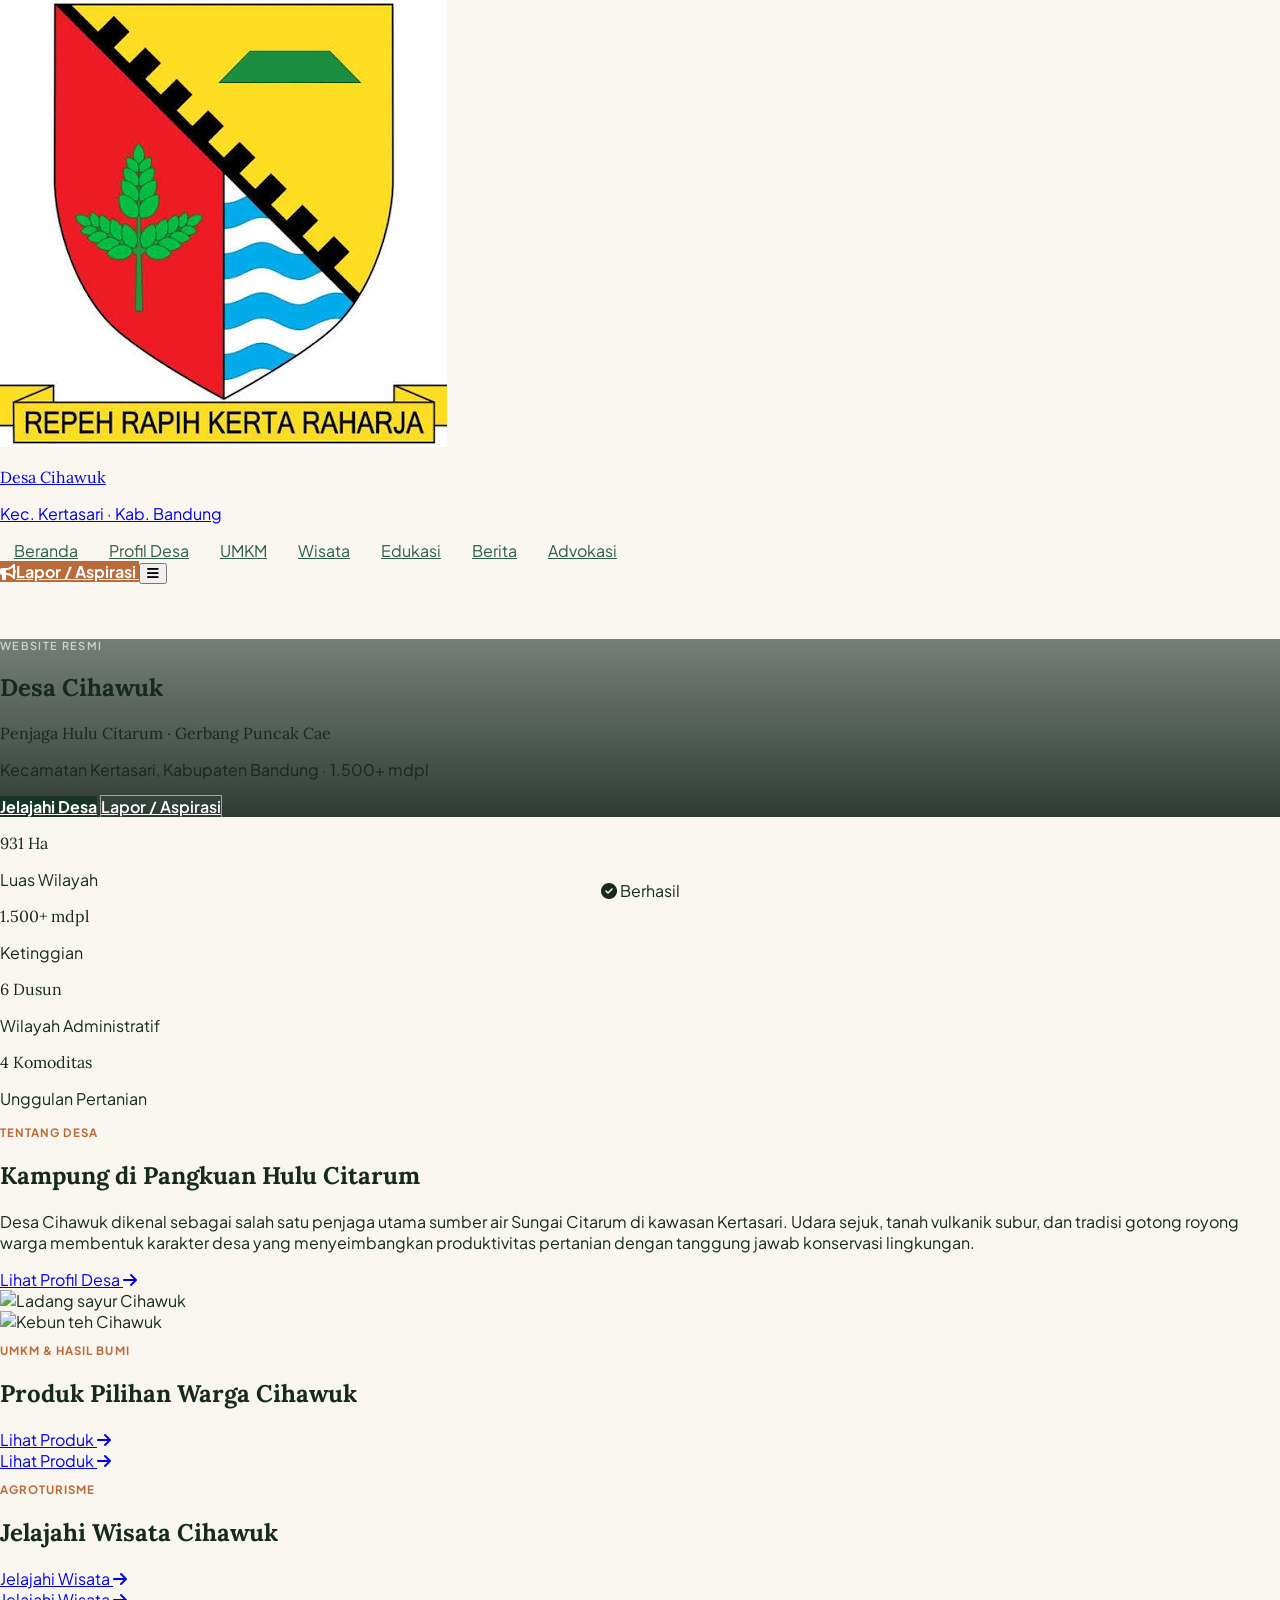
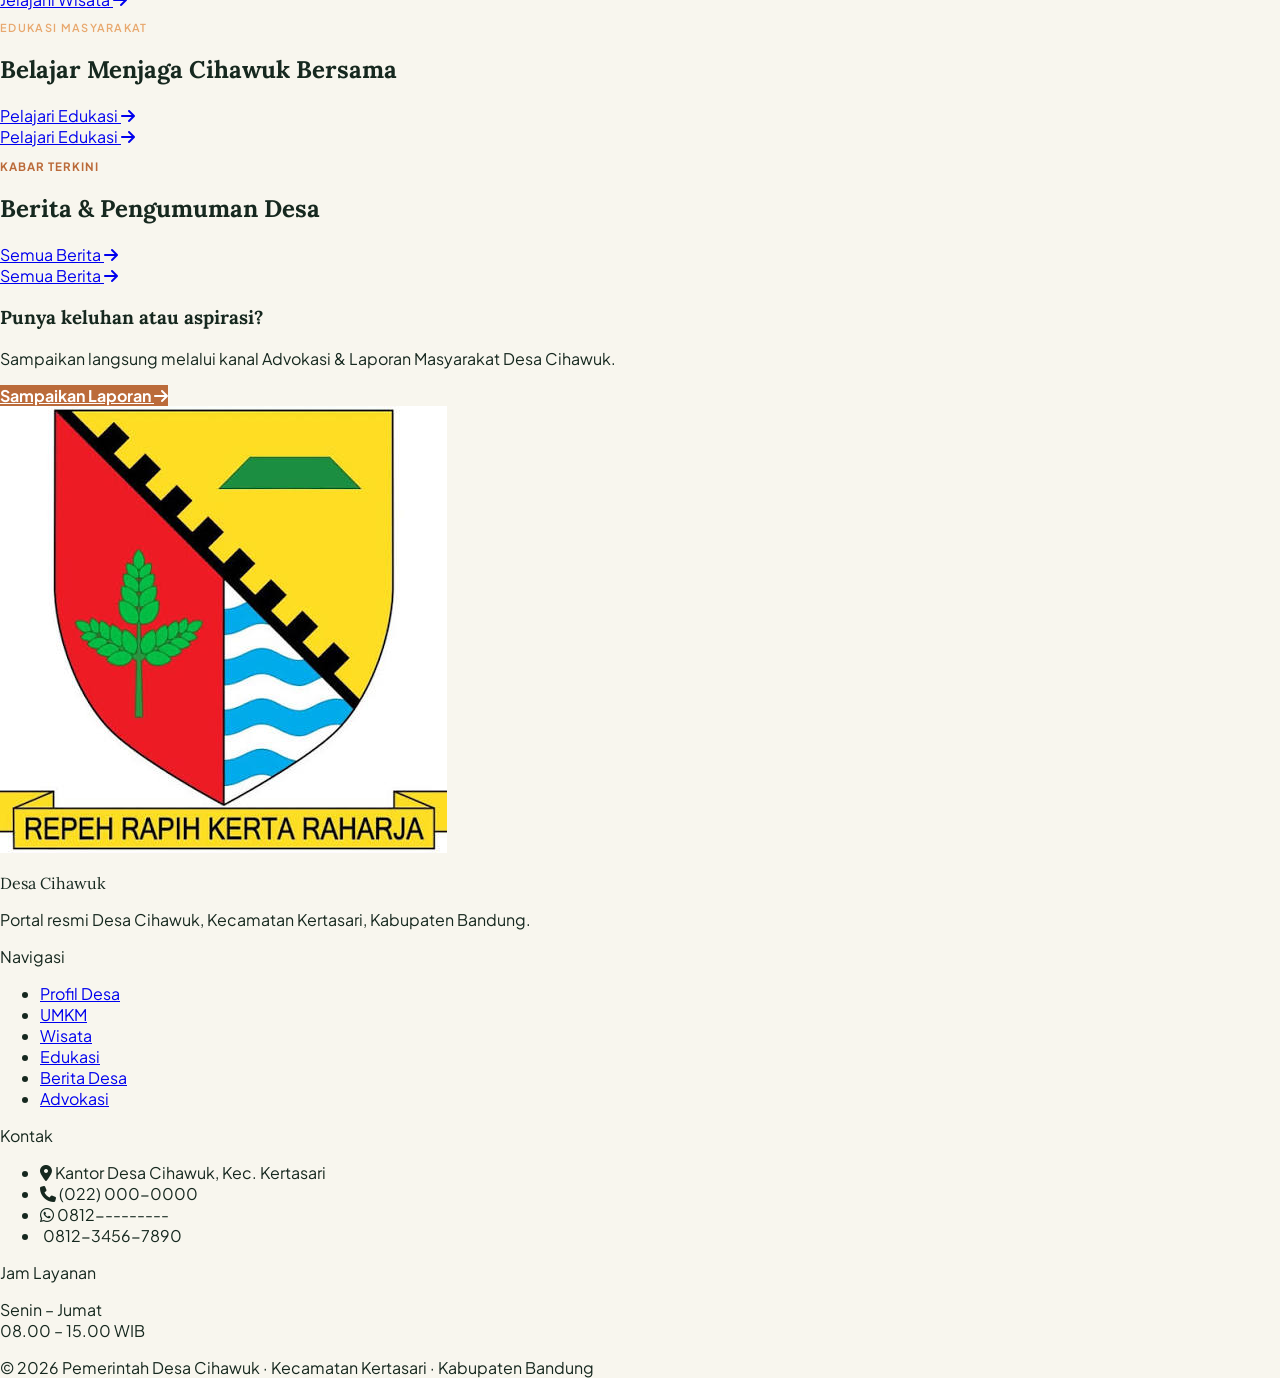
==== commit 5e474746: "Update index.html" ====
--- a/index.html
+++ b/index.html
@@ -639,7 +639,8 @@
         <ul class="space-y-2 text-[13px] text-white/55">
           <li><i class="fa-solid fa-location-dot text-terra w-4"></i> Kantor Desa Cihawuk, Kec. Kertasari</li>
           <li><i class="fa-solid fa-phone text-terra w-4"></i> (022) 000-0000</li>
-          <li><i class="fa-brands fa-whatsapp text-terra w-4"></i> 0812-3456-7890</li>
+          <li><i class="fa-brands fa-whatsapp text-terra w-4"></i> 0812---------</li>
+          <li><i class="fa-brands fa-email text-terra w-4"></i> 0812-3456-7890</li>
         </ul>
       </div>
       <div>
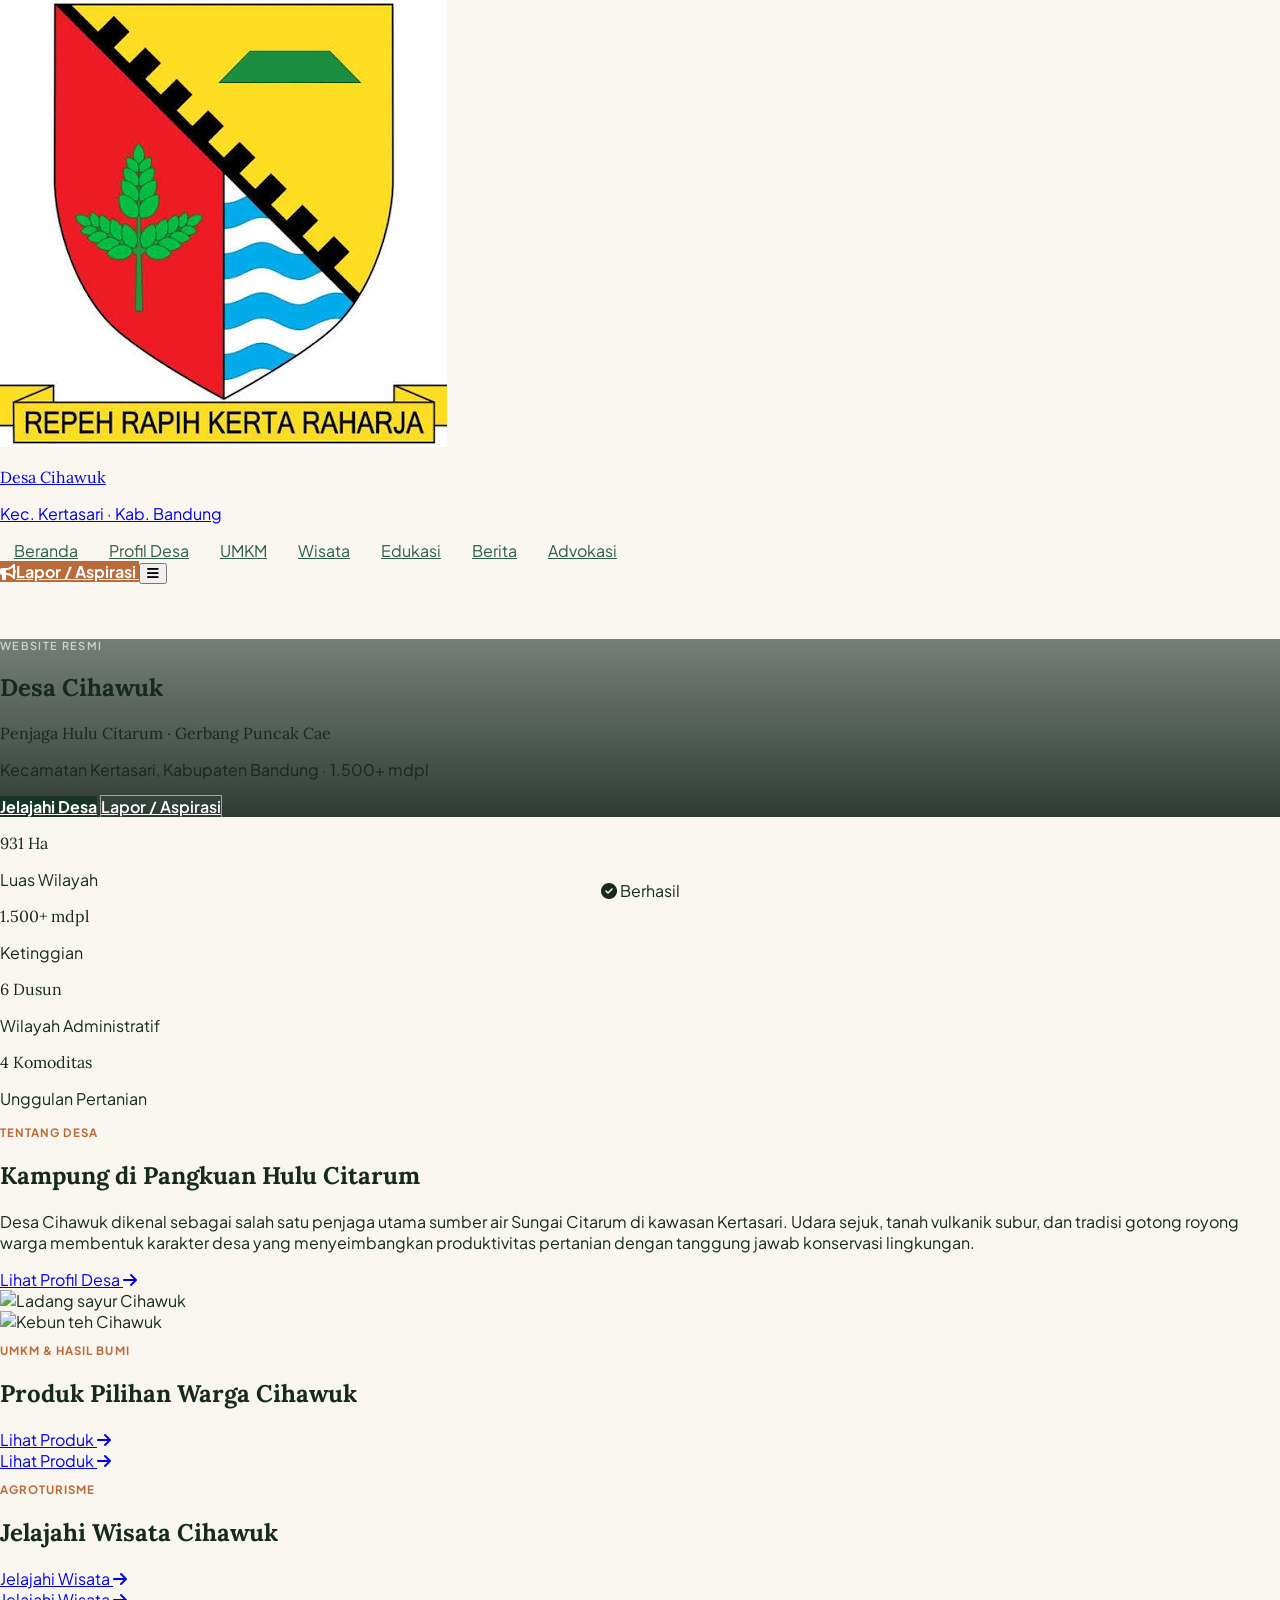
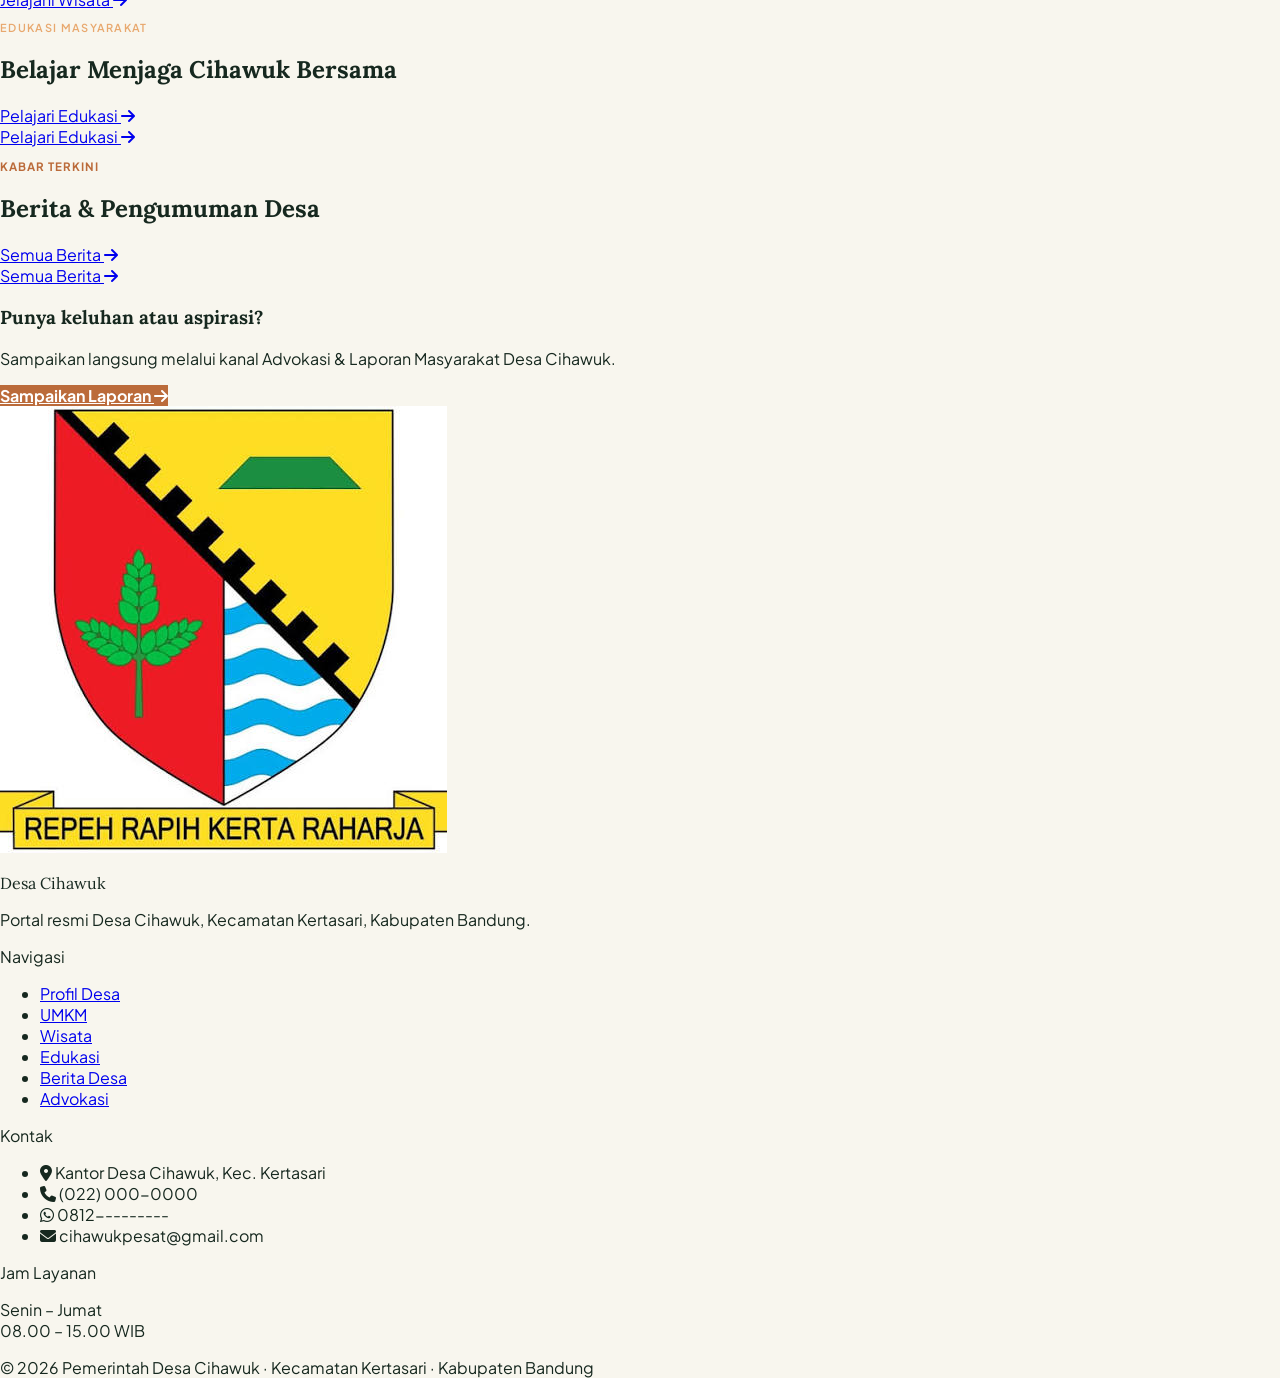
==== commit 9a43304b: "Replace email placeholder with actual contact email" ====
--- a/index.html
+++ b/index.html
@@ -640,7 +640,7 @@
           <li><i class="fa-solid fa-location-dot text-terra w-4"></i> Kantor Desa Cihawuk, Kec. Kertasari</li>
           <li><i class="fa-solid fa-phone text-terra w-4"></i> (022) 000-0000</li>
           <li><i class="fa-brands fa-whatsapp text-terra w-4"></i> 0812---------</li>
-          <li><i class="fa-brands fa-email text-terra w-4"></i> 0812-3456-7890</li>
+          <li><i class="fa-solid fa-envelope text-terra w-4"></i> cihawukpesat@gmail.com</li>
         </ul>
       </div>
       <div>
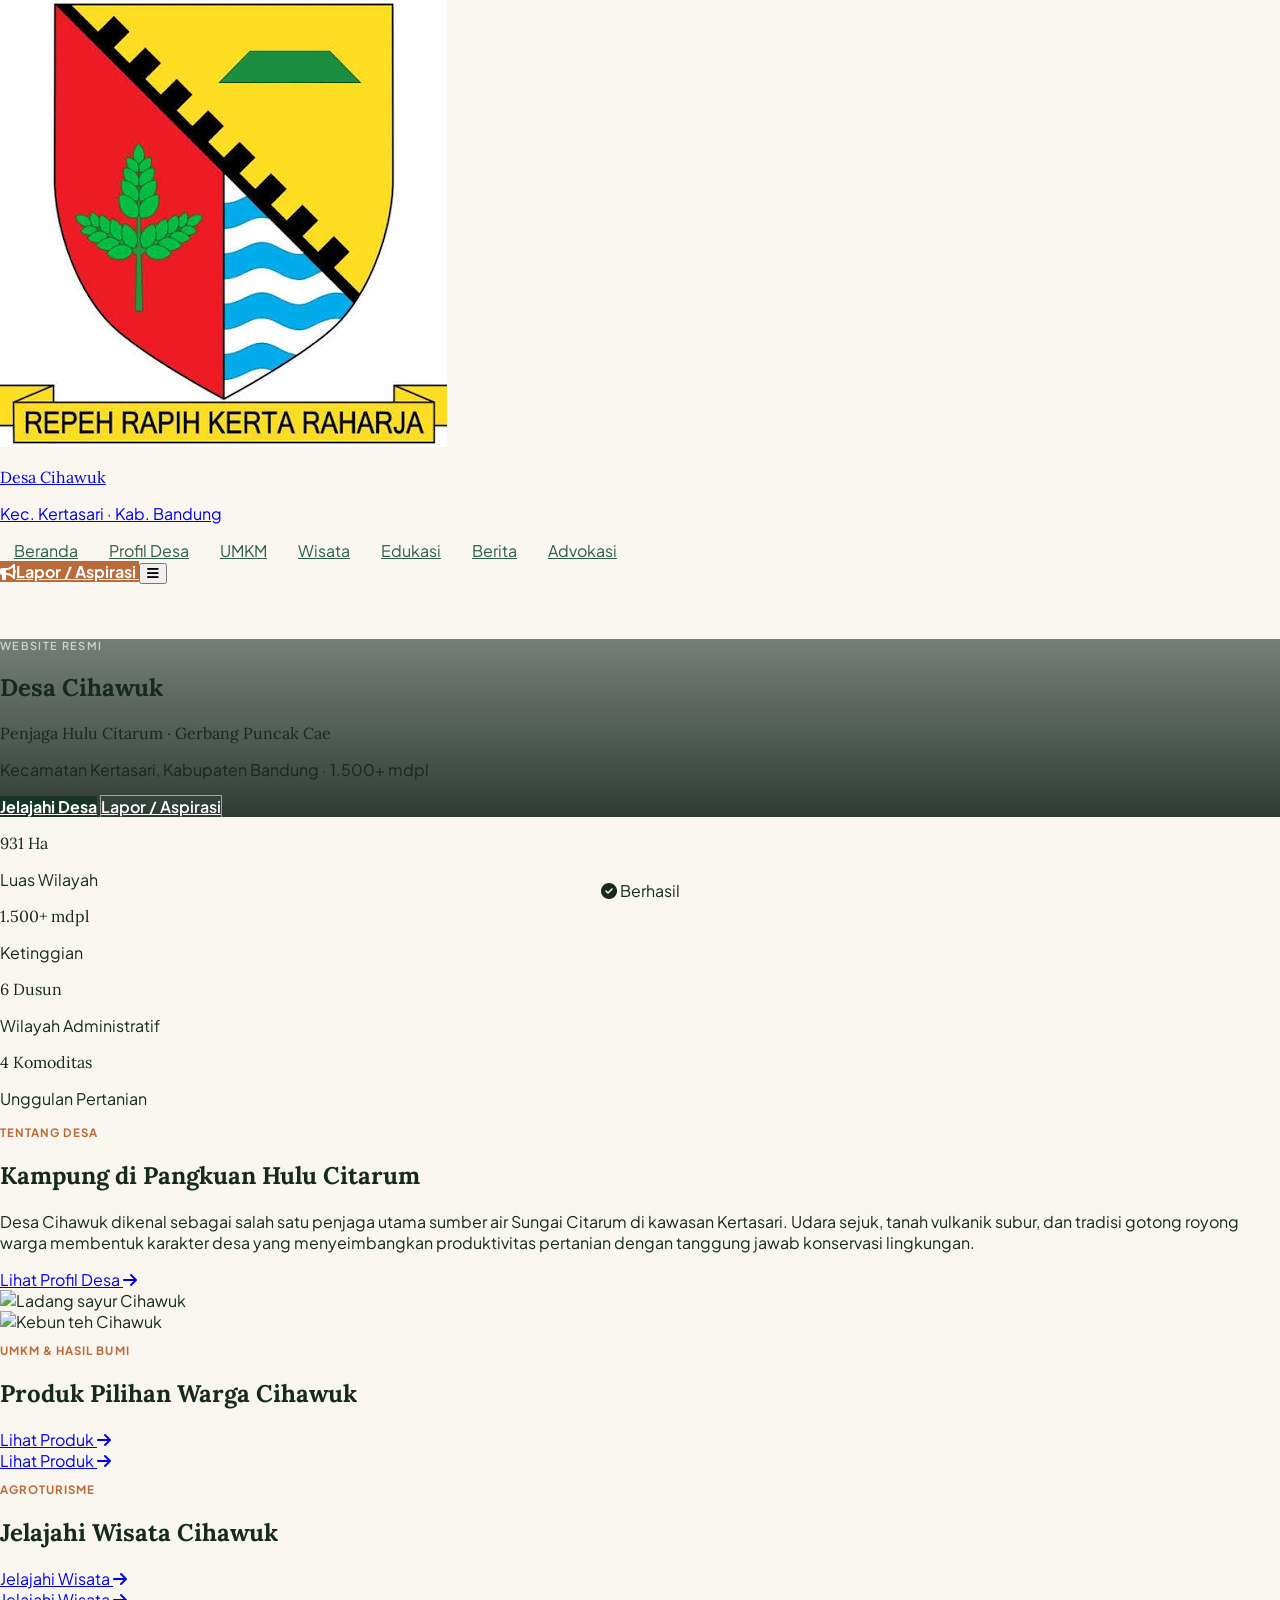
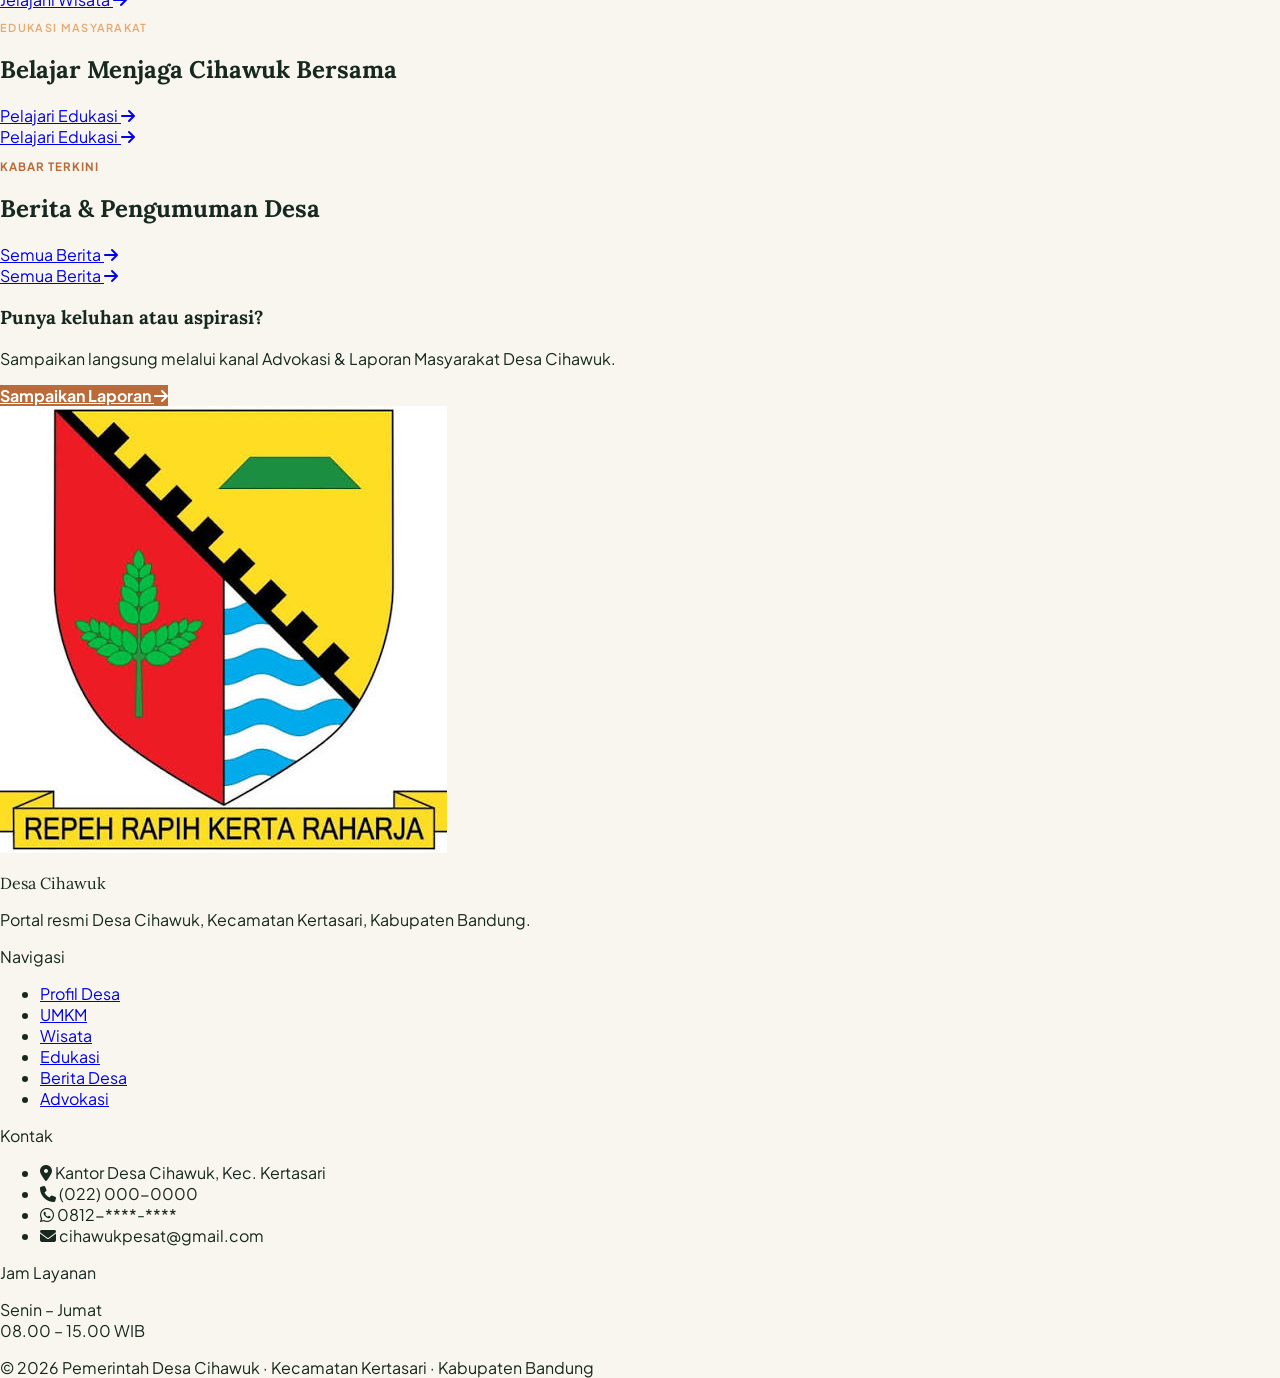
==== commit 7ebe0a4a: "Update WhatsApp number format in index.html Obscured WhatsApp number for privacy." ====
--- a/index.html
+++ b/index.html
@@ -639,7 +639,7 @@
         <ul class="space-y-2 text-[13px] text-white/55">
           <li><i class="fa-solid fa-location-dot text-terra w-4"></i> Kantor Desa Cihawuk, Kec. Kertasari</li>
           <li><i class="fa-solid fa-phone text-terra w-4"></i> (022) 000-0000</li>
-          <li><i class="fa-brands fa-whatsapp text-terra w-4"></i> 0812---------</li>
+          <li><i class="fa-brands fa-whatsapp text-terra w-4"></i> 0812-****-****</li>
           <li><i class="fa-solid fa-envelope text-terra w-4"></i> cihawukpesat@gmail.com</li>
         </ul>
       </div>
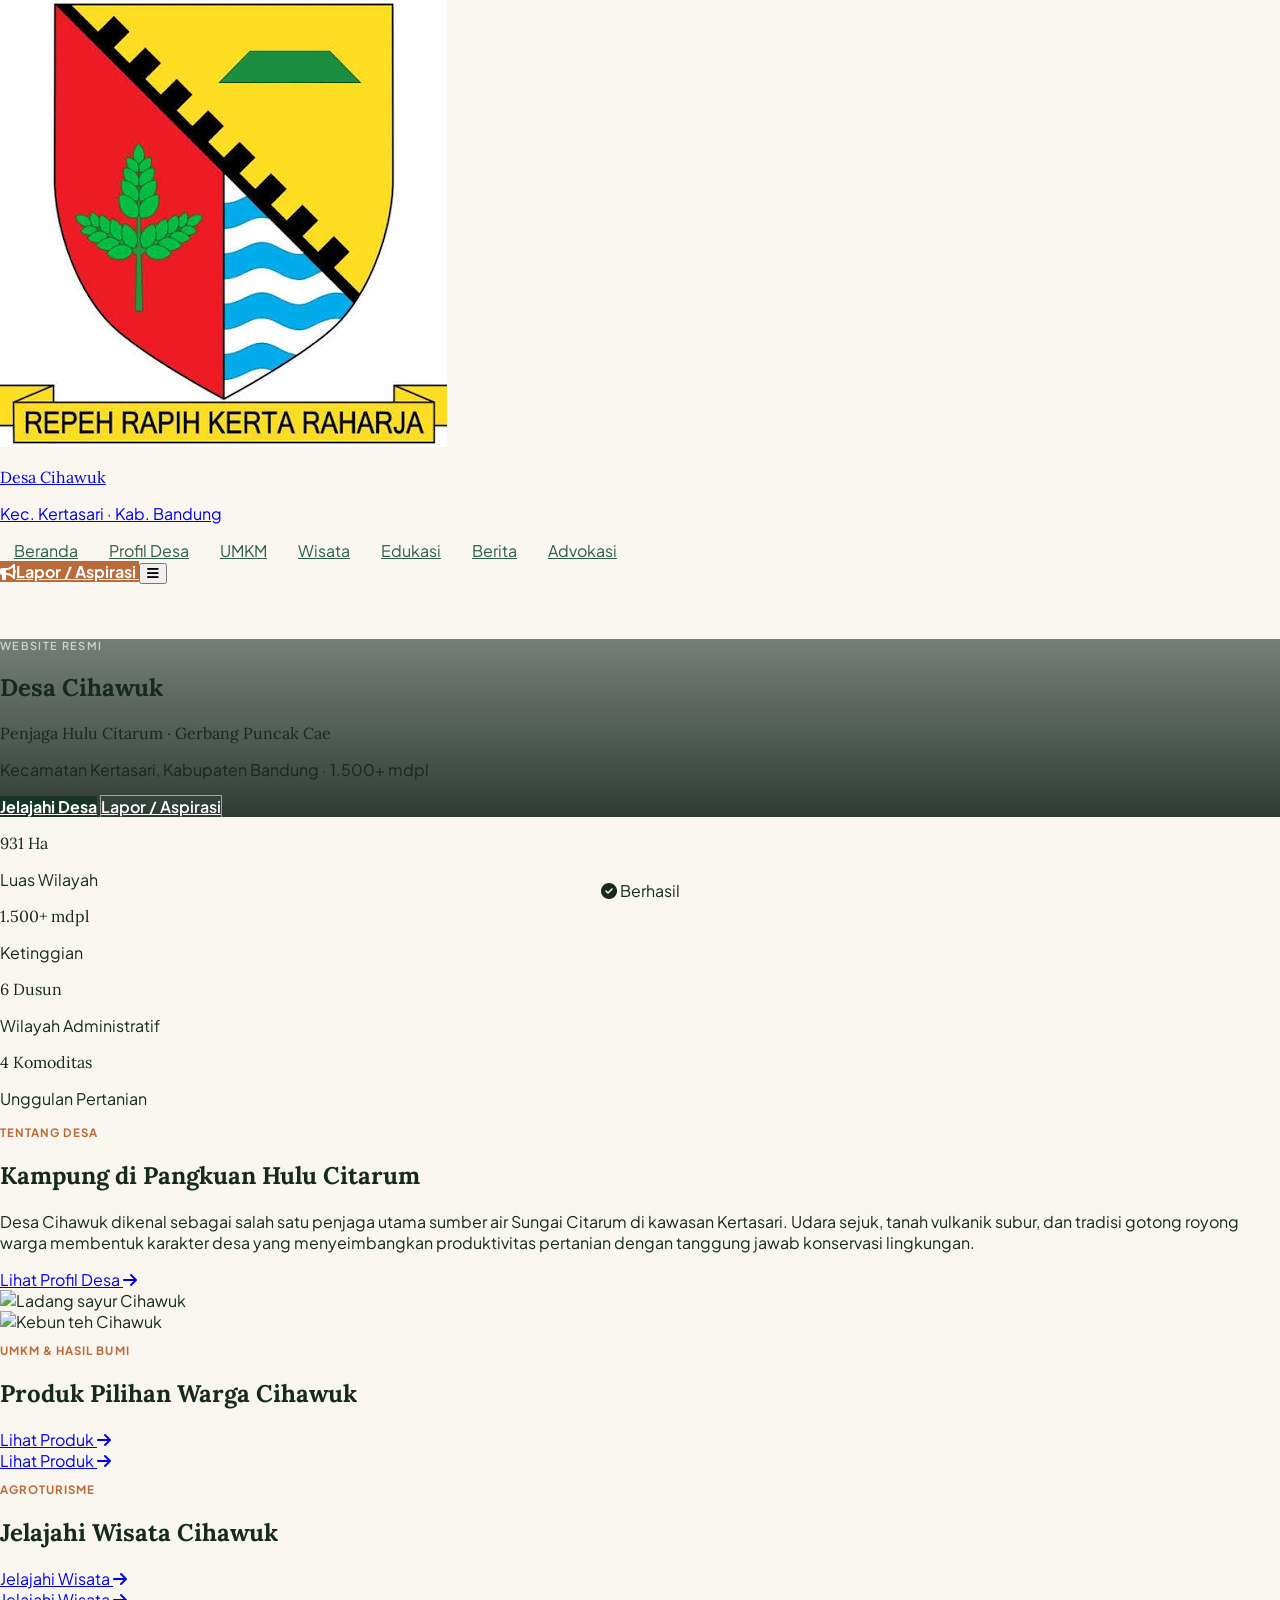
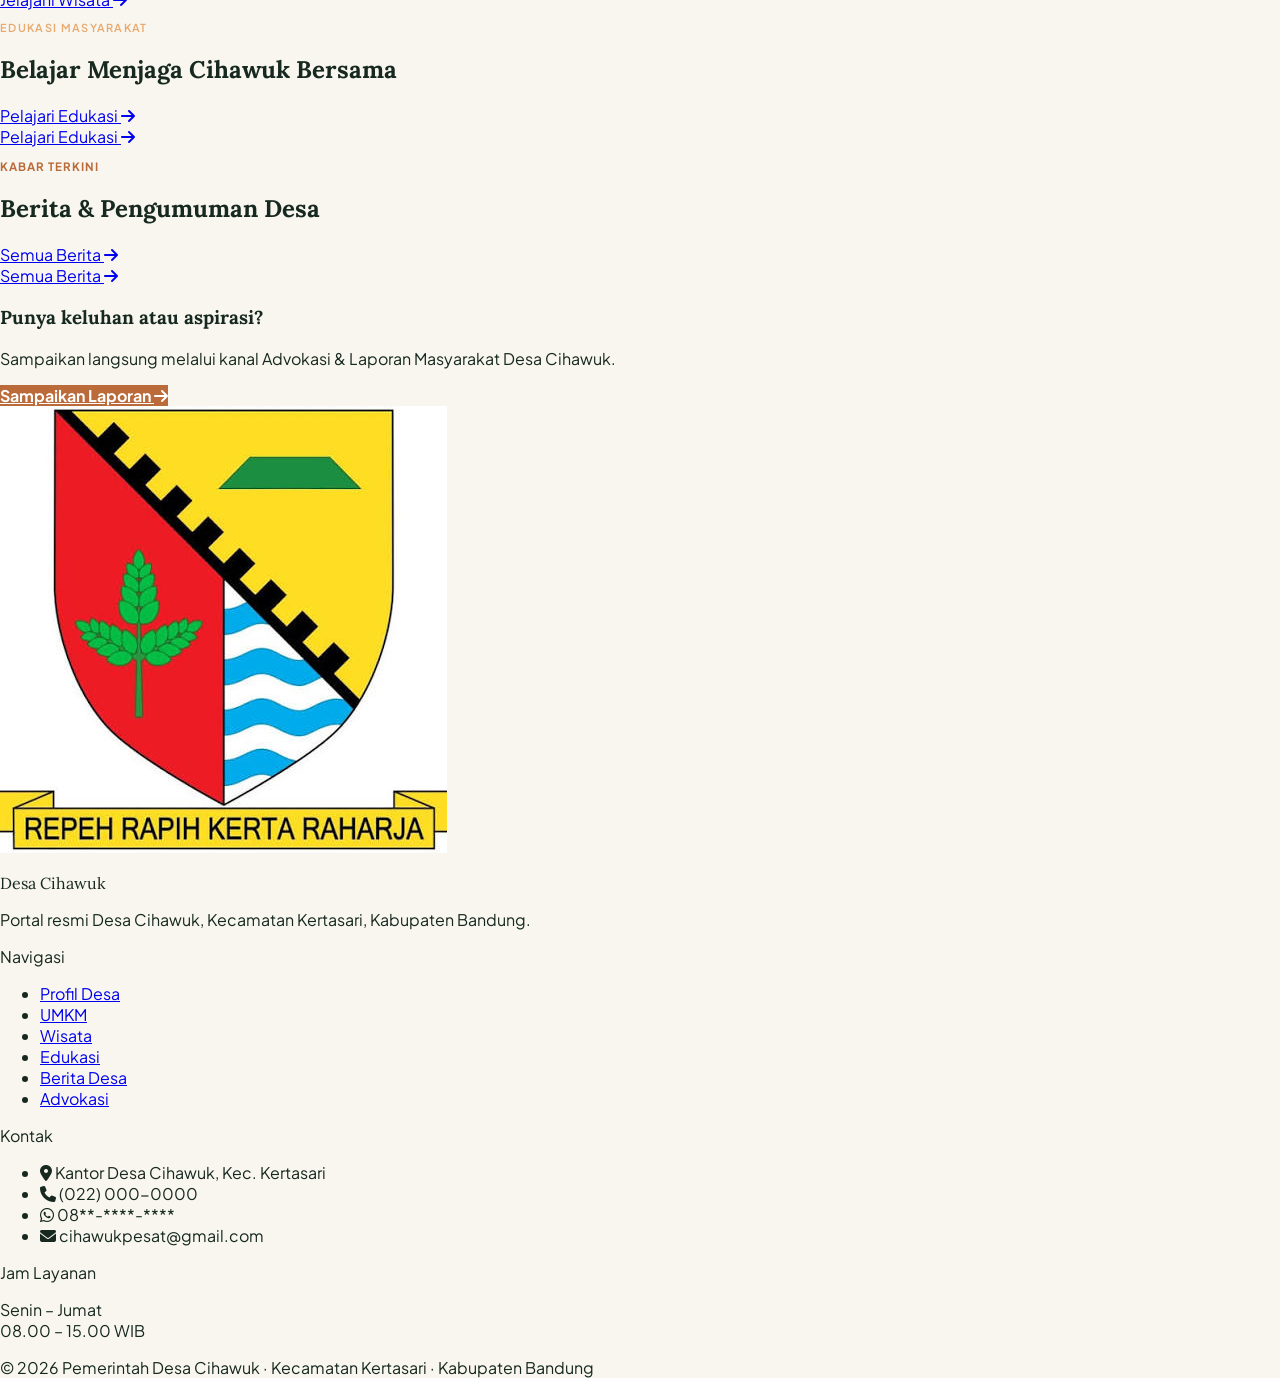
==== commit 6db08eb5: "Mask part of WhatsApp contact number Updated WhatsApp contact number format to mask part of the numb" ====
--- a/index.html
+++ b/index.html
@@ -639,7 +639,7 @@
         <ul class="space-y-2 text-[13px] text-white/55">
           <li><i class="fa-solid fa-location-dot text-terra w-4"></i> Kantor Desa Cihawuk, Kec. Kertasari</li>
           <li><i class="fa-solid fa-phone text-terra w-4"></i> (022) 000-0000</li>
-          <li><i class="fa-brands fa-whatsapp text-terra w-4"></i> 0812-****-****</li>
+          <li><i class="fa-brands fa-whatsapp text-terra w-4"></i> 08**-****-****</li>
           <li><i class="fa-solid fa-envelope text-terra w-4"></i> cihawukpesat@gmail.com</li>
         </ul>
       </div>
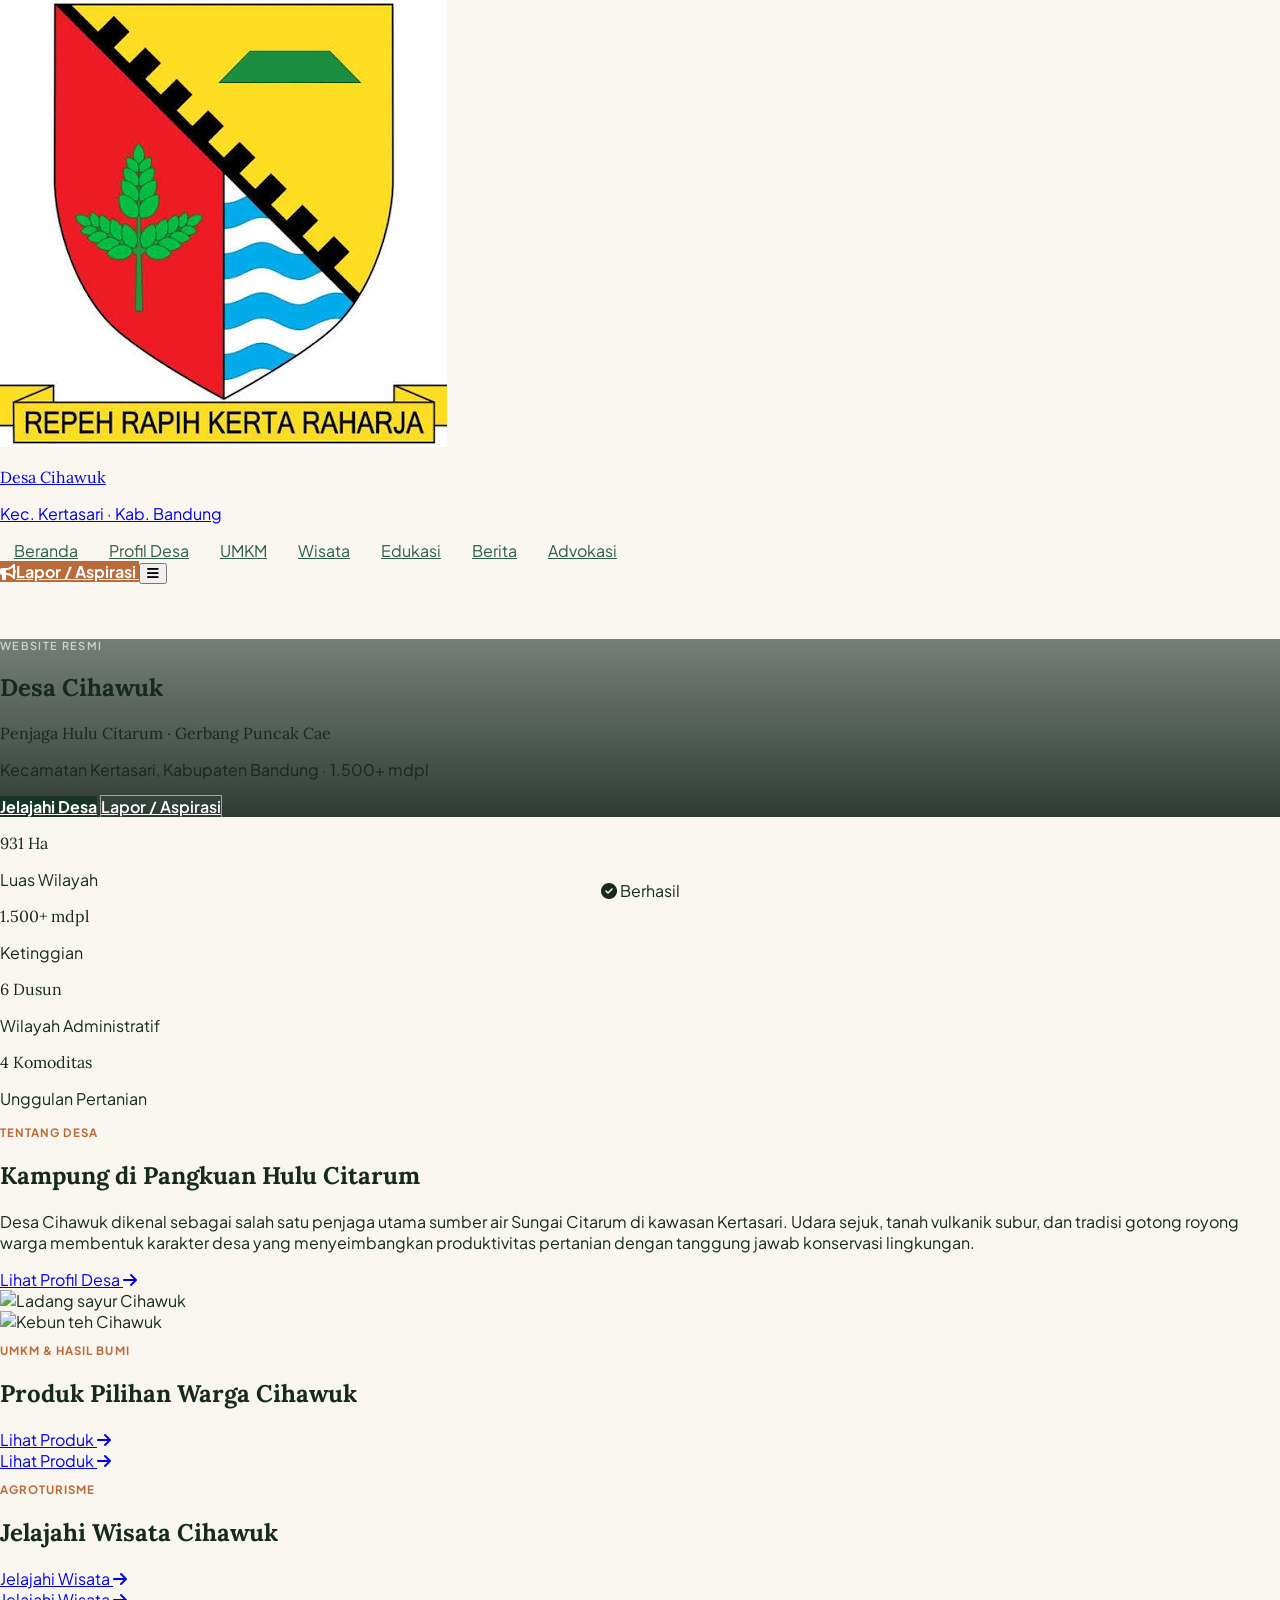
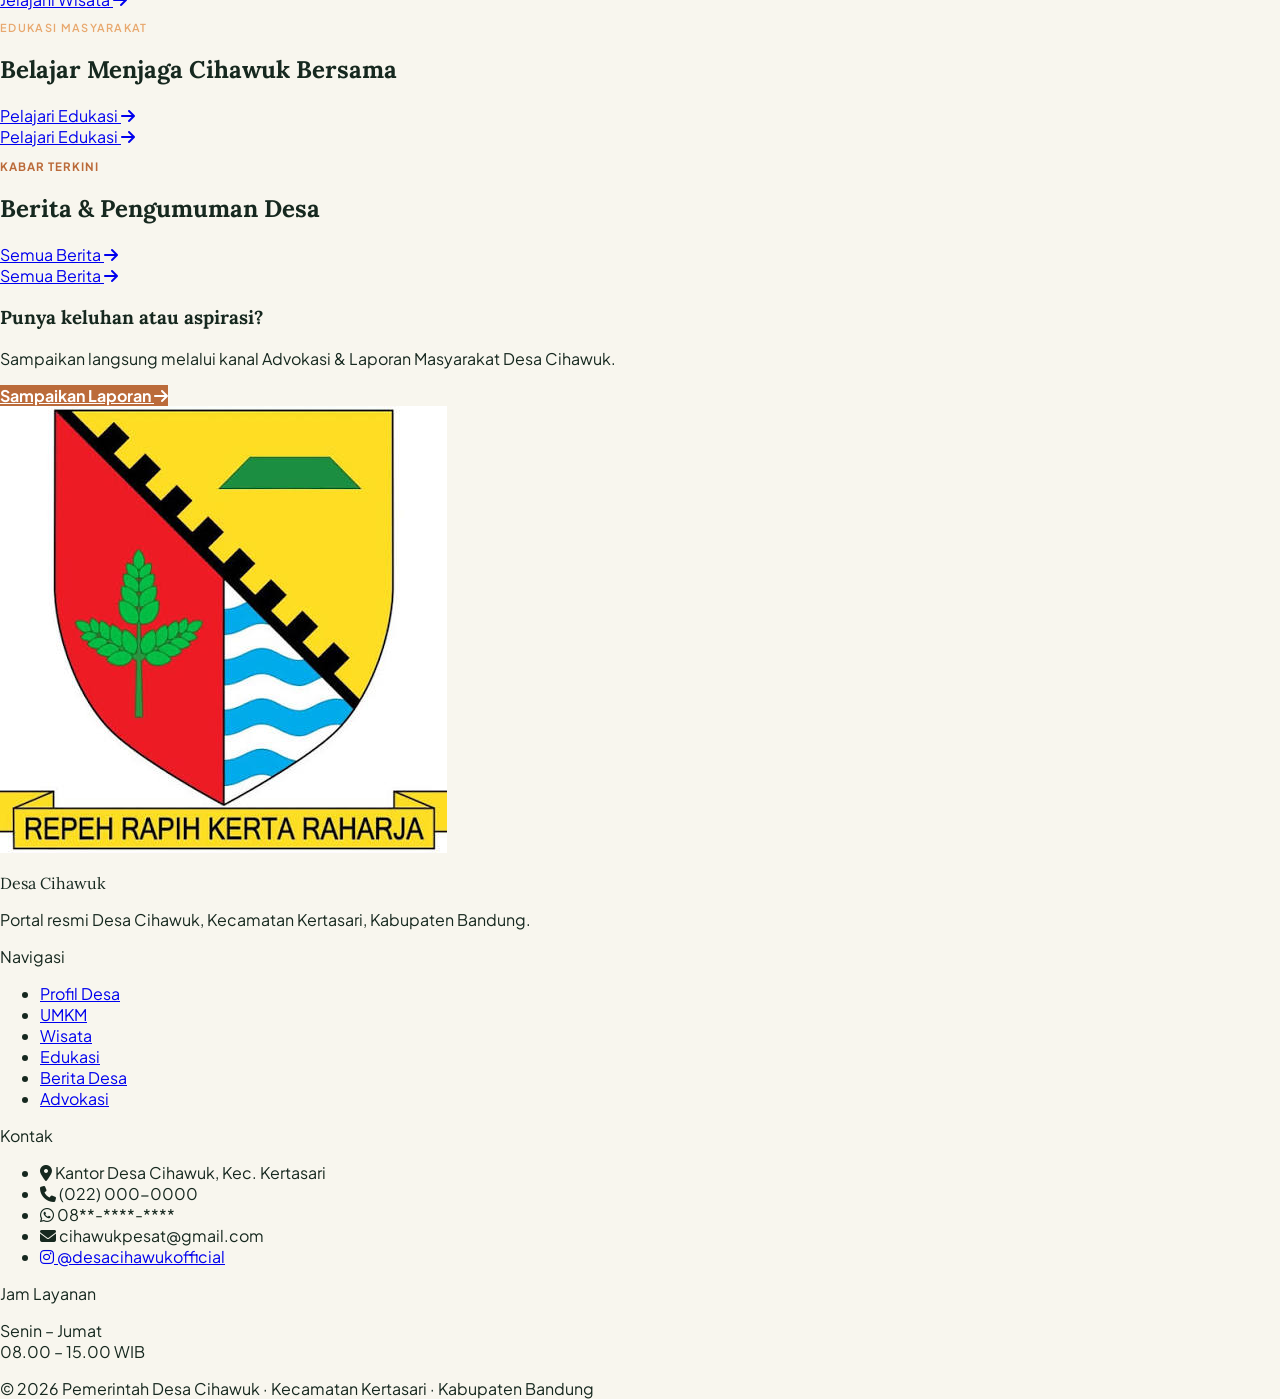
==== commit 79038b15: "Add Instagram link to contact information" ====
--- a/index.html
+++ b/index.html
@@ -641,6 +641,11 @@
           <li><i class="fa-solid fa-phone text-terra w-4"></i> (022) 000-0000</li>
           <li><i class="fa-brands fa-whatsapp text-terra w-4"></i> 08**-****-****</li>
           <li><i class="fa-solid fa-envelope text-terra w-4"></i> cihawukpesat@gmail.com</li>
+          <li>
+            <a href="https://www.instagram.com/desacihawukofficial/" target="_blank" class="hover:underline flex items-center gap-1">
+              <i class="fa-brands fa-instagram text-terra w-4"></i> @desacihawukofficial
+            </a>
+          </li>
         </ul>
       </div>
       <div>
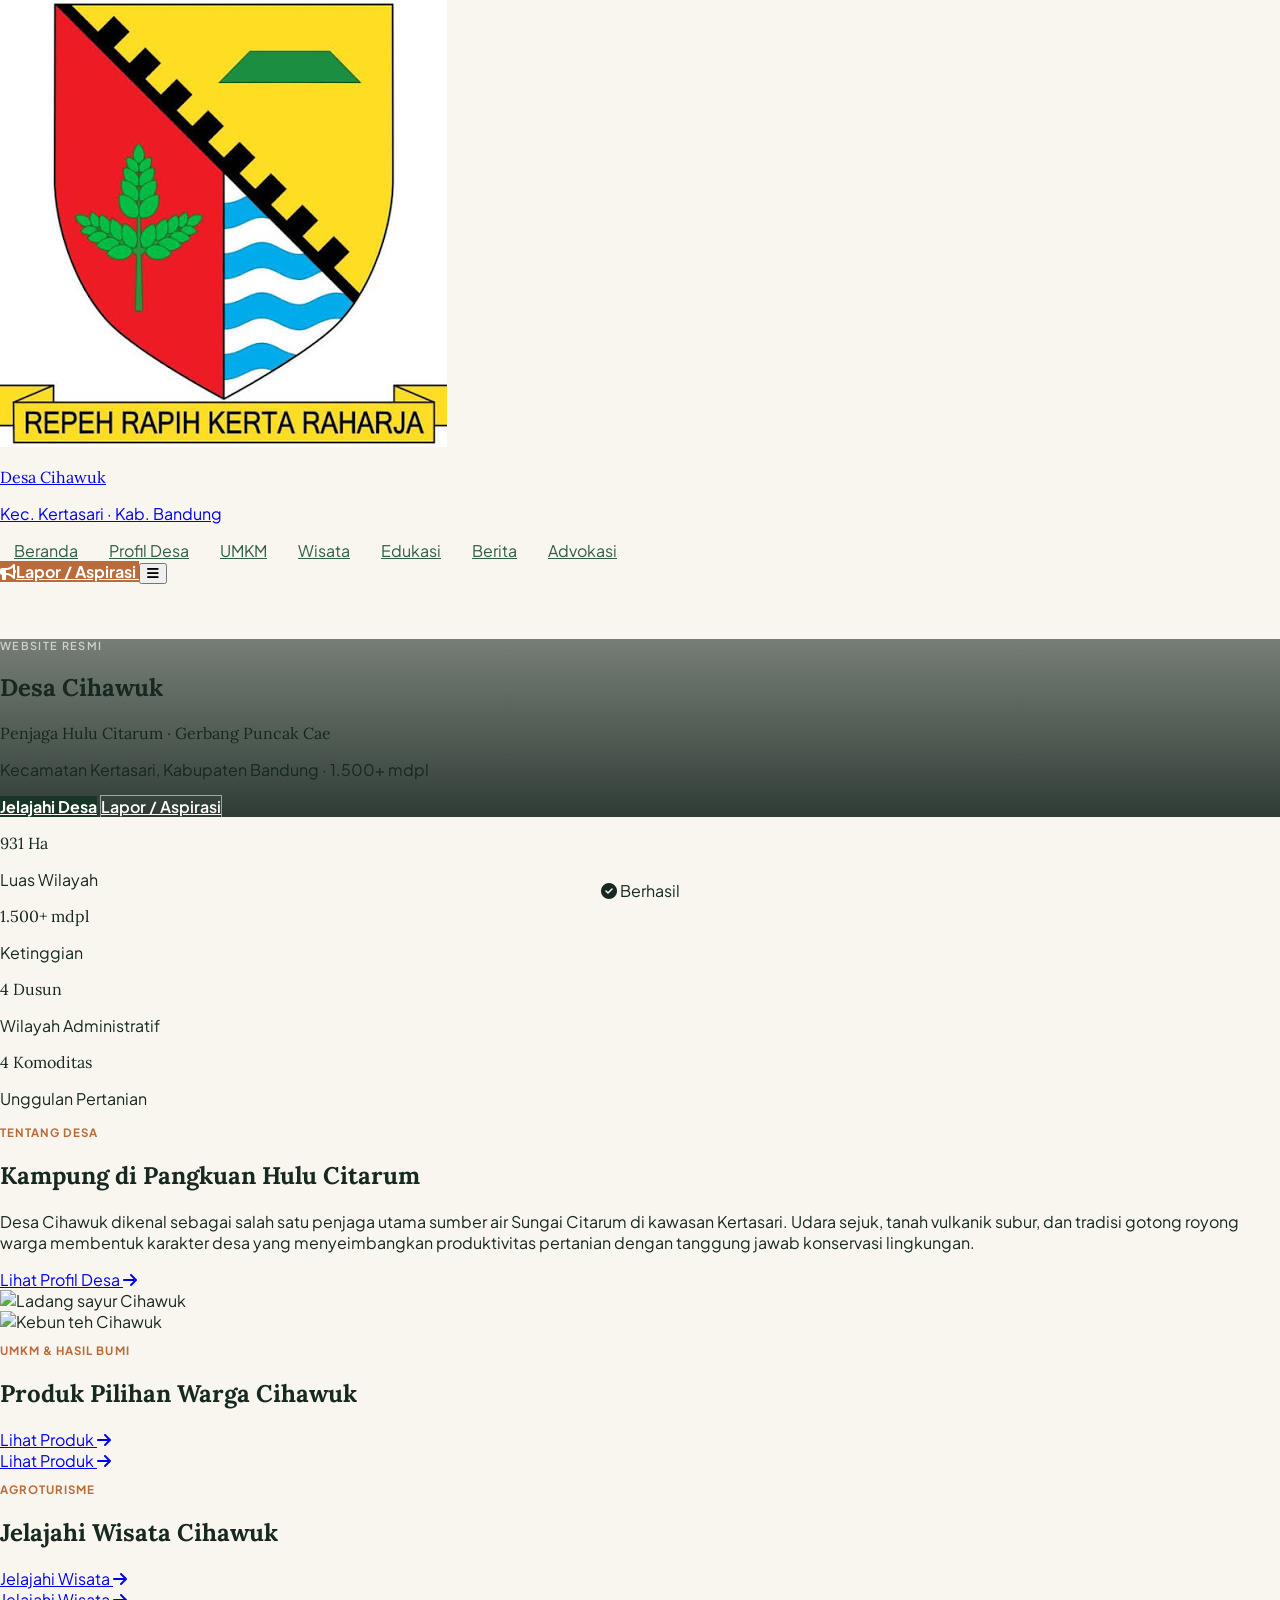
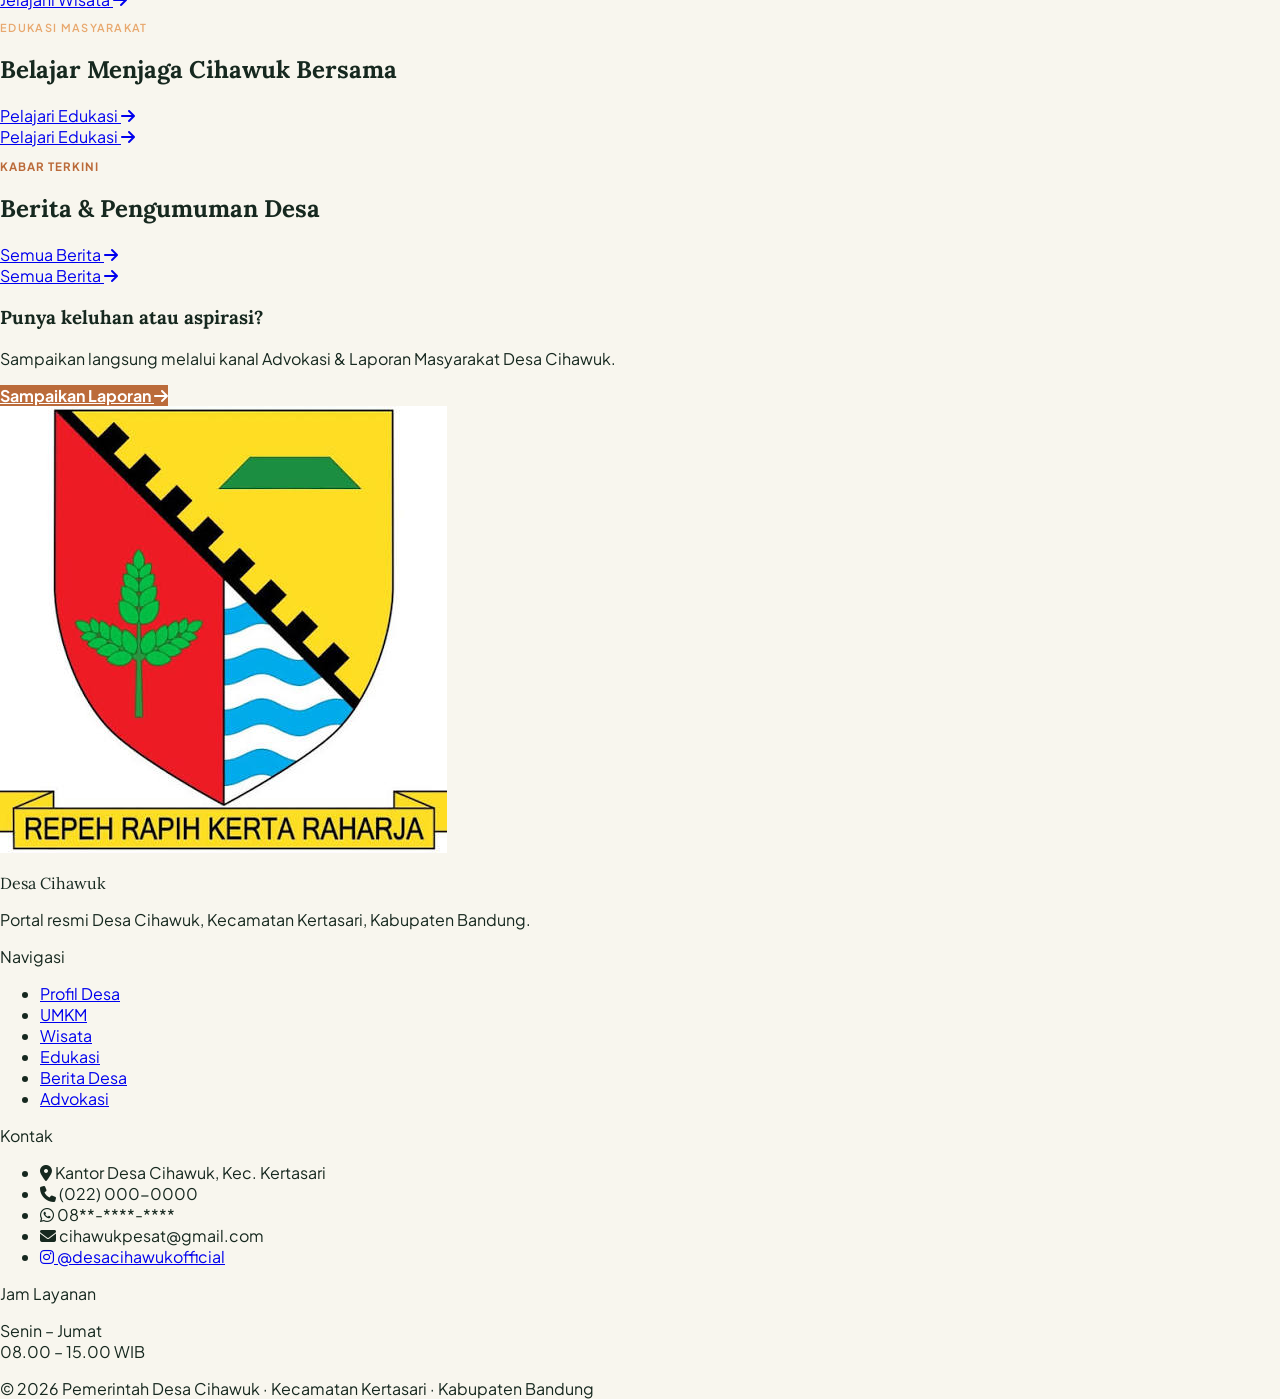
==== commit 815aa33b: "feat: dukung struktur staf bercabang (kolom kelompok) & update konten profil resmi desa" ====
--- a/index.html
+++ b/index.html
@@ -129,7 +129,7 @@
         <p class="text-[12px] text-white/55 mt-1 font-medium uppercase tracking-wide">Ketinggian</p>
       </div>
       <div>
-        <p class="stat-num text-3xl md:text-4xl font-bold text-white">6<span class="text-base font-sans font-semibold text-terra"> Dusun</span></p>
+        <p class="stat-num text-3xl md:text-4xl font-bold text-white">4<span class="text-base font-sans font-semibold text-terra"> Dusun</span></p>
         <p class="text-[12px] text-white/55 mt-1 font-medium uppercase tracking-wide">Wilayah Administratif</p>
       </div>
       <div>
@@ -243,39 +243,53 @@
 
   <div class="max-w-7xl mx-auto px-5 md:px-8 py-14 space-y-16">
 
-    <!-- Kartu Informasi -->
+    <!-- Kartu Informasi & Statistik Resmi -->
     <div class="grid sm:grid-cols-2 lg:grid-cols-4 gap-4">
-      <div class="bg-white rounded-2xl p-5 border border-stone shadow-sm">
-        <i class="fa-solid fa-map-location-dot text-terra text-lg mb-2"></i>
-        <p class="text-[11px] uppercase font-bold text-[#5c7568] tracking-wide">Letak Geografis</p>
-        <p class="font-display font-semibold text-[14.5px] mt-1">Lereng selatan pegunungan Kertasari</p>
-      </div>
       <div class="bg-white rounded-2xl p-5 border border-stone shadow-sm">
         <i class="fa-solid fa-ruler-combined text-terra text-lg mb-2"></i>
         <p class="text-[11px] uppercase font-bold text-[#5c7568] tracking-wide">Luas Wilayah</p>
-        <p class="font-display font-semibold text-[14.5px] mt-1">931 hektare</p>
+        <p class="font-display font-semibold text-[15px] mt-1 text-dark">931 Hektare</p>
+      </div>
+      <div class="bg-white rounded-2xl p-5 border border-stone shadow-sm">
+        <i class="fa-solid fa-users text-terra text-lg mb-2"></i>
+        <p class="text-[11px] uppercase font-bold text-[#5c7568] tracking-wide">Jumlah Penduduk</p>
+        <p class="font-display font-semibold text-[15px] mt-1 text-dark">6.809 Jiwa <span class="text-[11px] font-sans font-normal text-[#5c7568]">(2.174 KK)</span></p>
+      </div>
+      <div class="bg-white rounded-2xl p-5 border border-stone shadow-sm">
+        <i class="fa-solid fa-sitemap text-terra text-lg mb-2"></i>
+        <p class="text-[11px] uppercase font-bold text-[#5c7568] tracking-wide">Wilayah Administratif</p>
+        <p class="font-display font-semibold text-[15px] mt-1 text-dark">4 Dusun</p>
       </div>
       <div class="bg-white rounded-2xl p-5 border border-stone shadow-sm">
         <i class="fa-solid fa-mountain text-terra text-lg mb-2"></i>
-        <p class="text-[11px] uppercase font-bold text-[#5c7568] tracking-wide">Ketinggian</p>
-        <p class="font-display font-semibold text-[14.5px] mt-1">&gt; 1.500 mdpl</p>
-      </div>
-      <div class="bg-white rounded-2xl p-5 border border-stone shadow-sm">
-        <i class="fa-solid fa-users text-terra text-lg mb-2"></i>
-        <p class="text-[11px] uppercase font-bold text-[#5c7568] tracking-wide">Wilayah Administratif</p>
-        <p class="font-display font-semibold text-[14.5px] mt-1">6 dusun / RW</p>
+        <p class="text-[11px] uppercase font-bold text-[#5c7568] tracking-wide">Kepadatan &amp; Letak</p>
+        <p class="font-display font-semibold text-[15px] mt-1 text-dark">731 jiwa/km² <span class="text-[11px] font-sans font-normal text-[#5c7568]">(&gt;1.500 mdpl)</span></p>
       </div>
     </div>
 
     <!-- Intro / Sejarah -->
-    <div class="grid md:grid-cols-2 gap-10 items-center">
+    <div class="grid md:grid-cols-2 gap-10 items-start">
       <div>
         <p class="eyebrow mb-2">Sejarah</p>
-        <h2 class="font-display text-2xl font-bold text-dark mb-3">Asal-Usul Desa Cihawuk</h2>
-        <p class="text-[#3c5347] leading-relaxed mb-3">Wilayah Kertasari pada mulanya merupakan bagian dari kawasan perkebunan dan hutan tanah tinggi yang mulai dibuka untuk permukiman dan pertanian oleh warga sekitar akhir abad ke-19 hingga awal abad ke-20. Desa Cihawuk berkembang dari sebuah perkampungan kecil di sekitar sumber mata air yang oleh warga setempat disebut &ldquo;cihawuk&rdquo;, merujuk pada aliran air jernih yang mengalir sepanjang tahun dari lereng pegunungan.</p>
-        <p class="text-[#3c5347] leading-relaxed">Nama tersebut kemudian melekat menjadi nama desa. Seiring waktu, Desa Cihawuk dimekarkan menjadi desa administratif tersendiri untuk mendekatkan pelayanan pemerintahan kepada warga yang tersebar di beberapa dusun pegunungan.</p>
-      </div>
-      <div class="rounded-2xl overflow-hidden h-72"><img src="https://images.unsplash.com/photo-1470770903676-69b98201ea1c?auto=format&fit=crop&w=700&q=75" class="w-full h-full object-cover" alt="Pegunungan Cihawuk"></div>
+        <h2 class="font-display text-2xl font-bold text-dark mb-3">Sejarah Pembentukan Desa Cihawuk</h2>
+        <p class="text-[#3c5347] leading-relaxed mb-4">
+          Desa Cihawuk pada awalnya merupakan pemekaran dari Desa Sukapura, Kecamatan Kertasari, pada tahun 1984. Hal ini disebabkan karena cakupan Desa Sukapura yang sudah luas dan padat, serta untuk memudahkan pengaturan pemerintahan, ekonomi, dan sebagainya. Berdasarkan Surat Keputusan Bupati tahun 1984 tanggal 14 April, Desa Sukapura dimekarkan menjadi dua desa, yaitu Desa Sukapura dan Desa Cihawuk.
+        </p>
+        <div class="bg-stone/30 border border-stone rounded-2xl p-5 mt-4">
+          <p class="font-bold text-[13px] text-dark mb-3 flex items-center gap-2"><i class="fa-solid fa-timeline text-terra"></i>Daftar Kepemimpinan Desa Cihawuk:</p>
+          <ul class="space-y-1.5 text-[12.5px] text-[#3c5347]">
+            <li>&bull; <strong>1984–1994:</strong> Bapak Buloh</li>
+            <li>&bull; <strong>1994–1998:</strong> Bapak Ebi Rahmat</li>
+            <li>&bull; <strong>1998–1999:</strong> Bapak Ate Suhanda</li>
+            <li>&bull; <strong>1999–2005:</strong> Bapak U. Juhana</li>
+            <li>&bull; <strong>2005–2006:</strong> Bapak S. Tahyadi</li>
+            <li>&bull; <strong>2006–2018:</strong> Bapak Aep Saepuloh</li>
+            <li>&bull; <strong>2018–2019:</strong> Bapak Aep Saepudin, S.Pd., S.E.</li>
+            <li>&bull; <strong>2019–sekarang:</strong> Bapak Yaya Dores</li>
+          </ul>
+        </div>
+      </div>
+      <div class="rounded-2xl overflow-hidden h-80 md:h-full min-h-[320px]"><img src="https://images.unsplash.com/photo-1470770903676-69b98201ea1c?auto=format&fit=crop&w=700&q=75" class="w-full h-full object-cover" alt="Pegunungan Cihawuk"></div>
     </div>
 
     <!-- Geografi & Kondisi Alam -->
@@ -283,43 +297,50 @@
       <p class="eyebrow mb-2">Kondisi Alam</p>
       <h2 class="font-display text-2xl font-bold text-dark mb-3">Letak Geografis &amp; Kondisi Alam</h2>
       <div class="text-[#3c5347] leading-relaxed space-y-3 max-w-3xl">
-        <p>Desa Cihawuk berada di kawasan pegunungan Kecamatan Kertasari, berbatasan dengan kawasan hutan lindung dan area perkebunan di sisi utara, serta lahan pertanian dan permukiman warga di sisi selatan. Topografi wilayah didominasi lereng dan perbukitan dengan kemiringan sedang hingga curam.</p>
-        <p>Curah hujan tergolong tinggi sepanjang tahun dengan suhu udara rata-rata sejuk antara 16&ndash;22&deg;C. Tanahnya bertekstur vulkanik subur, sehingga sangat mendukung budidaya sayuran dan teh dataran tinggi.</p>
+        <p>Desa Cihawuk berada di kawasan pegunungan Kecamatan Kertasari, berbatasan dengan kawasan hutan lindung dan area perkebunan di sisi utara, serta lahan pertanian dan permukiman warga di sisi selatan. Topografi wilayah didominasi lereng dan perbukitan dengan kemiringan sedang hingga curam di ketinggian 1.500+ mdpl.</p>
+        <p>Curah hujan rata-rata mencapai <strong>1.565 mm</strong> per tahun dengan suhu udara rata-rata sejuk antara 16&ndash;22&deg;C. Karakteristik tanah vulkanik yang subur sangat mendukung budidaya komoditas pertanian unggulan dataran tinggi seperti kentang, kubis, dan wortel.</p>
       </div>
     </div>
 
     <!-- Karakter Masyarakat & Potensi -->
-    <div class="grid md:grid-cols-2 gap-6">
+    <div class="grid md:grid-cols-3 gap-6">
       <div class="bg-white rounded-2xl p-6 border border-stone">
         <i class="fa-solid fa-people-group text-terra mb-3 text-xl"></i>
-        <h3 class="font-display font-bold text-[16px] mb-2">Karakter Masyarakat</h3>
-        <p class="text-[13.5px] text-[#3c5347] leading-relaxed">Warga Desa Cihawuk dikenal memiliki tradisi gotong royong yang kuat, terutama dalam kegiatan pertanian, pemeliharaan saluran irigasi, dan menjaga kawasan konservasi. Kegiatan kemasyarakatan berjalan aktif melalui lembaga desa, kelompok tani, dan karang taruna.</p>
+        <h3 class="font-display font-bold text-[16px] mb-2 text-dark">Karakter Masyarakat</h3>
+        <p class="text-[13px] text-[#3c5347] leading-relaxed">Warga Desa Cihawuk memiliki tradisi gotong royong yang kuat dalam pertanian, pemeliharaan irigasi, dan menjaga kelestarian hulu air Citarum. Kehidupan sosial berjalan aktif melalui lembaga desa, kelompok tani, dan karang taruna.</p>
       </div>
       <div class="bg-white rounded-2xl p-6 border border-stone">
         <i class="fa-solid fa-seedling text-terra mb-3 text-xl"></i>
-        <h3 class="font-display font-bold text-[16px] mb-2">Potensi Pertanian &amp; Peternakan</h3>
-        <p class="text-[13.5px] text-[#3c5347] leading-relaxed">Kentang, wortel, kubis, dan teh menjadi komoditas unggulan pertanian dataran tinggi. Peternakan sapi perah warga turut menjadi bahan baku produk olahan lokal dan konsumsi harian masyarakat sekitar.</p>
+        <h3 class="font-display font-bold text-[16px] mb-2 text-dark">Komoditas Pertanian</h3>
+        <p class="text-[13px] text-[#3c5347] leading-relaxed">Kentang, kubis, wortel, dan teh dataran tinggi merupakan komoditas pertanian utama yang menjadi tumpuan ekonomi warga Cihawuk, ditunjang oleh peternakan lokal.</p>
+      </div>
+      <div class="bg-white rounded-2xl p-6 border border-stone">
+        <i class="fa-solid fa-hospital-user text-terra mb-3 text-xl"></i>
+        <h3 class="font-display font-bold text-[16px] mb-2 text-dark">Fasilitas Kesehatan</h3>
+        <p class="text-[13px] text-[#3c5347] leading-relaxed">Pelayanan kesehatan masyarakat didukung oleh 13 Posyandu, 1 Poskesdes, 3 Toko Obat, serta tenaga medis yang terdiri dari 1 Bidan dan 1 Perawat desa.</p>
       </div>
     </div>
 
     <!-- Visi & Misi -->
     <div class="rounded-3xl bg-dark p-8 md:p-10">
       <p class="eyebrow-light mb-2" style="color:#e8a86e">Arah Pembangunan</p>
-      <h2 class="font-display text-3xl font-bold text-white mb-8">Visi &amp; Misi</h2>
+      <h2 class="font-display text-3xl font-bold text-white mb-8">Visi &amp; Misi Resmi Desa Cihawuk</h2>
       <div class="grid md:grid-cols-2 gap-6">
-        <div class="bg-white/5 border border-white/10 rounded-2xl p-7">
+        <div class="bg-white/5 border border-white/10 rounded-2xl p-7 flex flex-col">
           <i class="fa-solid fa-landmark text-terra text-xl mb-3"></i>
           <h4 class="text-white font-bold text-[15px] mb-3">Visi</h4>
-          <p class="font-display italic text-white/90 text-[16px] leading-relaxed">&ldquo;Terwujudnya Desa Cihawuk yang maju, mandiri, dan lestari sebagai kawasan konservasi Hulu Citarum yang mensejahterakan seluruh warga.&rdquo;</p>
+          <p class="font-display italic text-white/90 text-[15.5px] leading-relaxed">&ldquo;Memantapkan Desa Cihawuk yang Aman, Maju Mandiri dan Berdaya Saing, melalui Tata Kelola Pemerintah dan Masyarakat yang Semangat, Baik dan Bersatu. Pembangunan di Lingkungan Masyarakat yang Berlandaskan Keimanan dan Ketaqwaan, Budaya dan Berwawasan Lingkungan.&rdquo;</p>
         </div>
         <div class="bg-white/5 border border-white/10 rounded-2xl p-7">
           <div class="flex items-center gap-2 mb-3"><i class="fa-solid fa-circle-check text-terra text-xl"></i><h4 class="text-white font-bold text-[15px]">Misi</h4></div>
-          <ol class="space-y-3 text-[13.5px] text-white/85">
-            <li class="flex gap-3"><span class="w-6 h-6 flex-shrink-0 rounded-full bg-terra/25 text-terra font-bold flex items-center justify-center text-[11px]">1</span>Meningkatkan kualitas pelayanan administrasi dan pemerintahan desa yang transparan dan akuntabel.</li>
-            <li class="flex gap-3"><span class="w-6 h-6 flex-shrink-0 rounded-full bg-terra/25 text-terra font-bold flex items-center justify-center text-[11px]">2</span>Mengembangkan potensi ekonomi lokal melalui UMKM, agrowisata, dan produk unggulan desa.</li>
-            <li class="flex gap-3"><span class="w-6 h-6 flex-shrink-0 rounded-full bg-terra/25 text-terra font-bold flex items-center justify-center text-[11px]">3</span>Menjaga kelestarian lingkungan dan ekosistem Hulu Citarum sebagai warisan bagi generasi mendatang.</li>
-            <li class="flex gap-3"><span class="w-6 h-6 flex-shrink-0 rounded-full bg-terra/25 text-terra font-bold flex items-center justify-center text-[11px]">4</span>Meningkatkan kualitas sumber daya manusia melalui pendidikan, kesehatan, dan pemberdayaan masyarakat.</li>
-            <li class="flex gap-3"><span class="w-6 h-6 flex-shrink-0 rounded-full bg-terra/25 text-terra font-bold flex items-center justify-center text-[11px]">5</span>Membangun infrastruktur desa yang memadai dan berkelanjutan untuk mendukung kesejahteraan warga.</li>
+          <ol class="space-y-2.5 text-[13px] text-white/85">
+            <li class="flex gap-3"><span class="w-6 h-6 flex-shrink-0 rounded-full bg-terra/25 text-terra font-bold flex items-center justify-center text-[11px]">1</span>Ciptakan lingkungan masyarakat Desa Cihawuk yang kondusif.</li>
+            <li class="flex gap-3"><span class="w-6 h-6 flex-shrink-0 rounded-full bg-terra/25 text-terra font-bold flex items-center justify-center text-[11px]">2</span>Ikuti semua program pemerintah dengan masyarakat yang berkesinambungan.</li>
+            <li class="flex gap-3"><span class="w-6 h-6 flex-shrink-0 rounded-full bg-terra/25 text-terra font-bold flex items-center justify-center text-[11px]">3</span>Hindari dari korupsi dan praktek KKN.</li>
+            <li class="flex gap-3"><span class="w-6 h-6 flex-shrink-0 rounded-full bg-terra/25 text-terra font-bold flex items-center justify-center text-[11px]">4</span>Gali bersama aspirasi masyarakat dan potensi yang ada di lingkungan Desa Cihawuk.</li>
+            <li class="flex gap-3"><span class="w-6 h-6 flex-shrink-0 rounded-full bg-terra/25 text-terra font-bold flex items-center justify-center text-[11px]">5</span>Wujudkan pembangunan dan kesejahteraan lingkungan Desa Cihawuk yang maju dan berdaya saing.</li>
+            <li class="flex gap-3"><span class="w-6 h-6 flex-shrink-0 rounded-full bg-terra/25 text-terra font-bold flex items-center justify-center text-[11px]">6</span>Utamakan kebersamaan masyarakat dengan pemerintah Desa Cihawuk yang maju, mandiri, dan berbudaya.</li>
+            <li class="flex gap-3"><span class="w-6 h-6 flex-shrink-0 rounded-full bg-terra/25 text-terra font-bold flex items-center justify-center text-[11px]">7</span>Kembangkan karakter yang baik, jujur, adil, dan transparan dalam kehidupan sehari-hari baik dalam pemerintahan maupun dengan masyarakat desa.</li>
           </ol>
         </div>
       </div>
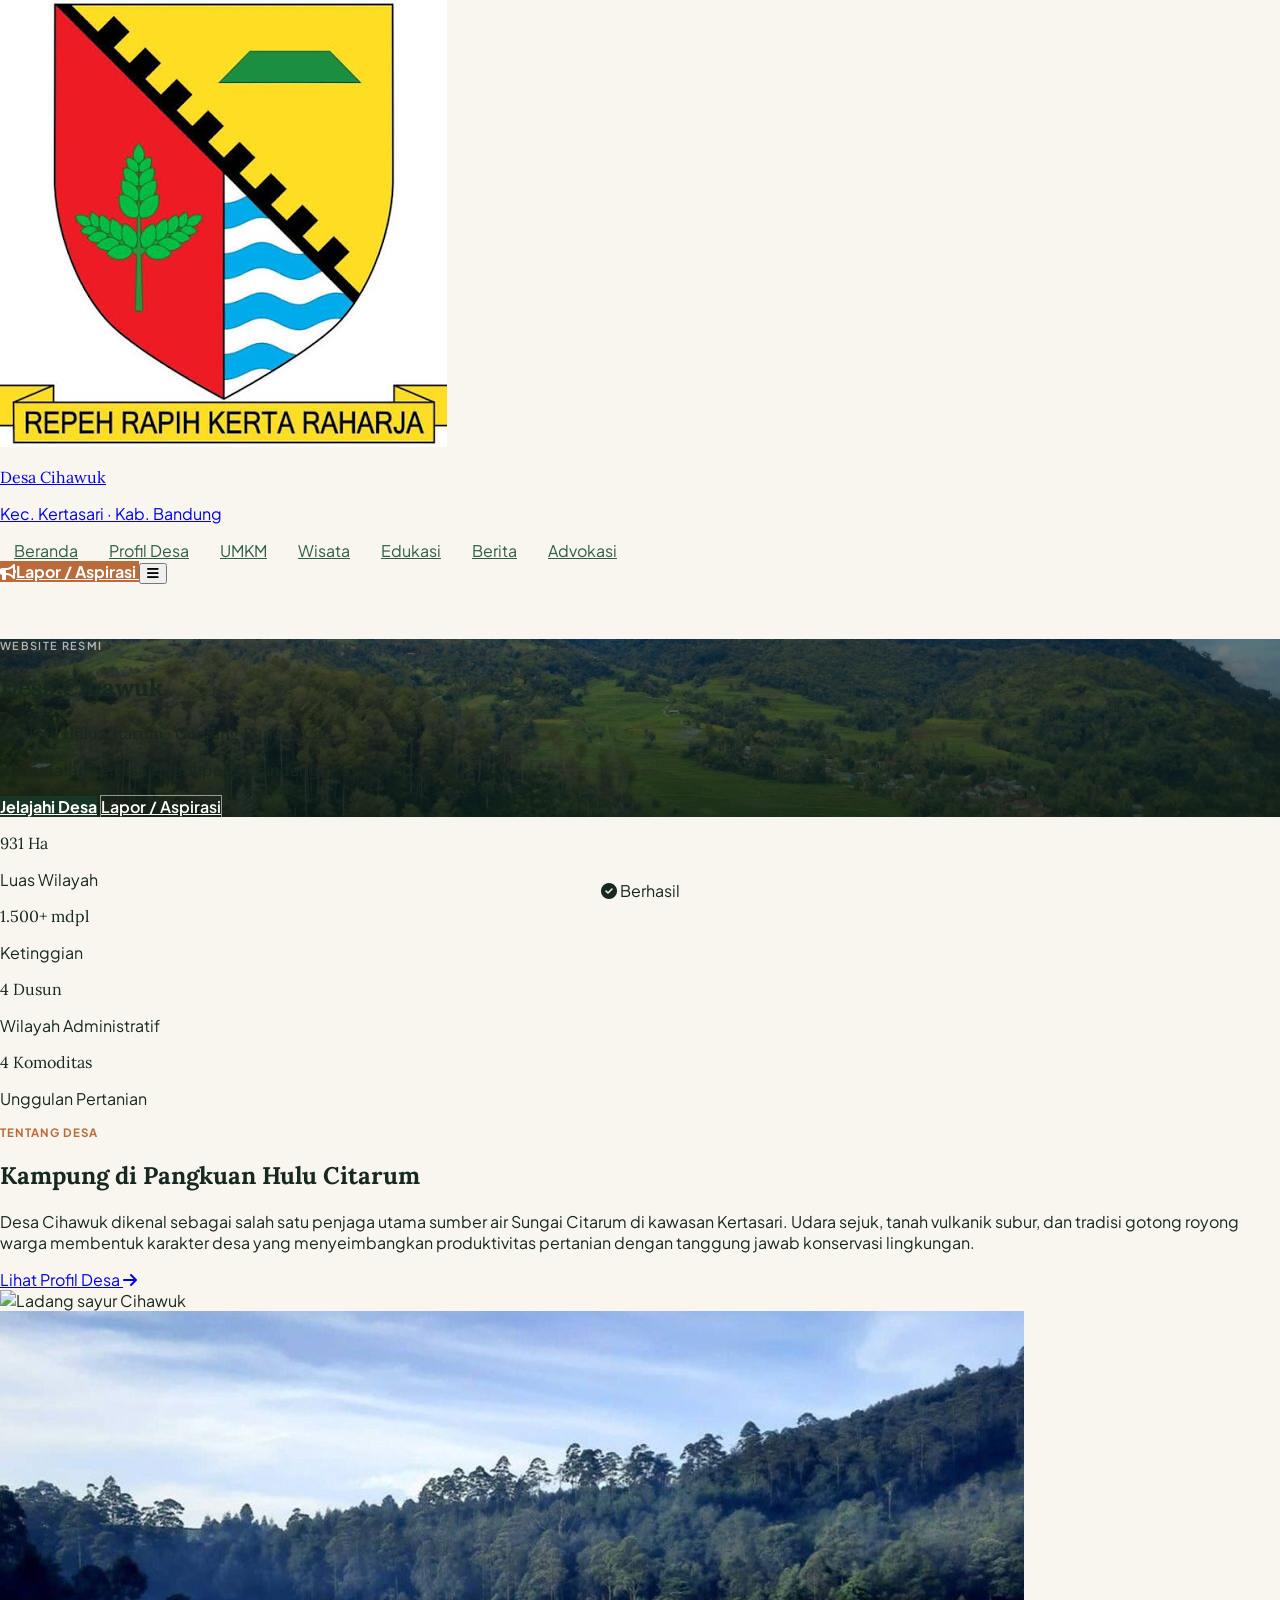
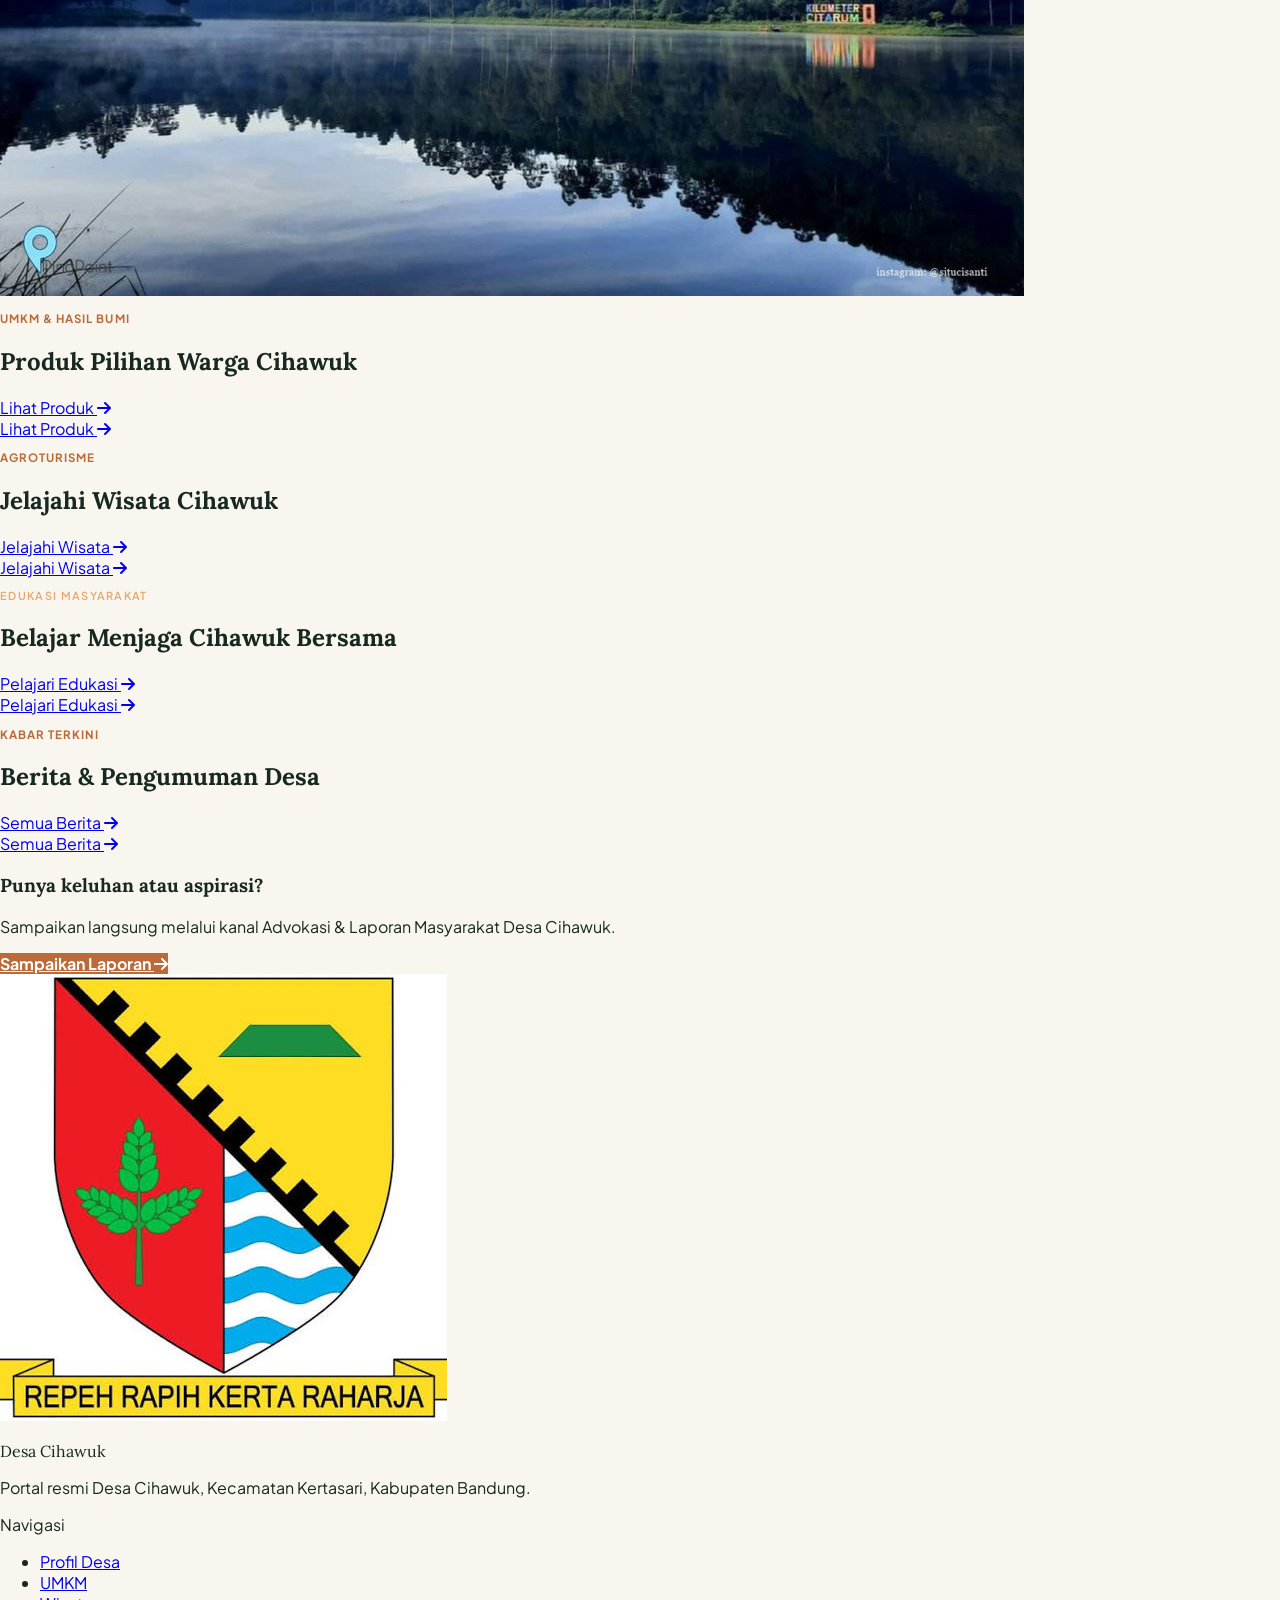
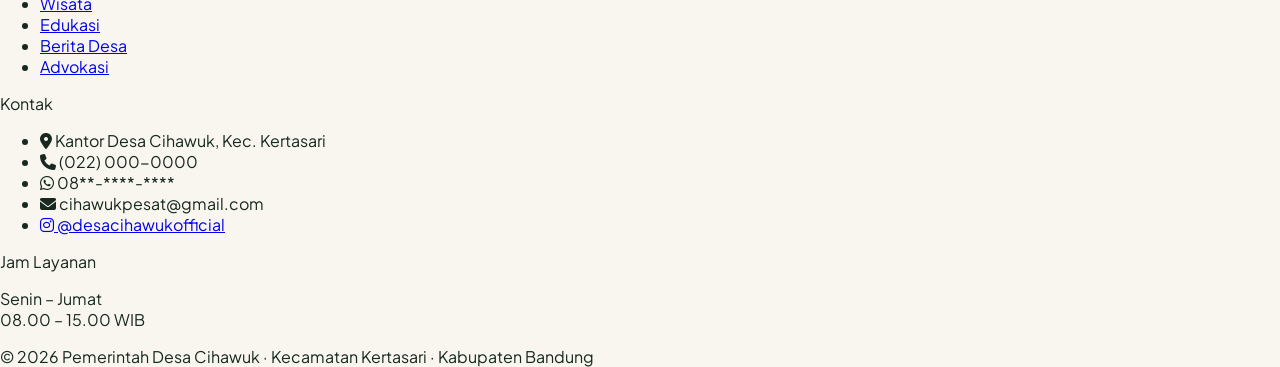
==== commit b3c01d1e: "Update image sources in index.html" ====
--- a/index.html
+++ b/index.html
@@ -102,7 +102,7 @@
 <!-- ============================================================ -->
 <section id="view-beranda" class="page-view active">
 
-  <div class="hero-photo min-h-[600px] flex items-center" style="background-image:url('https://images.unsplash.com/photo-1500382017468-9049fed747ef?auto=format&fit=crop&w=1600&q=75')">
+  <div class="hero-photo min-h-[600px] flex items-center" style="background-image:url('latar_website.jpg')">
     <div class="max-w-7xl mx-auto px-5 md:px-8 py-24 w-full">
       <div class="max-w-2xl">
         <p class="eyebrow-light mb-5">Website Resmi</p>
@@ -152,7 +152,7 @@
       </div>
       <div class="grid grid-cols-2 gap-4">
         <div class="rounded-2xl overflow-hidden h-40 md:h-48"><img src="https://images.unsplash.com/photo-1464226184884-fa280b87c399?auto=format&fit=crop&w=500&q=70" class="w-full h-full object-cover" alt="Ladang sayur Cihawuk"></div>
-        <div class="rounded-2xl overflow-hidden h-40 md:h-48 mt-8"><img src="https://images.unsplash.com/photo-1501446529957-6226bd447c46?auto=format&fit=crop&w=500&q=70" class="w-full h-full object-cover" alt="Kebun teh Cihawuk"></div>
+        <div class="rounded-2xl overflow-hidden h-40 md:h-48 mt-8"><img src="citarum.jpg" class="w-full h-full object-cover" alt="Kebun teh Cihawuk"></div>
       </div>
     </div>
   </div>
@@ -226,7 +226,7 @@
 <!-- ============================================================ -->
 <section id="view-profil" class="page-view">
 
-  <div class="hero-photo min-h-[380px] flex items-end" style="background-image:url('https://images.unsplash.com/photo-1583417319070-4a69db38a482?auto=format&fit=crop&w=1600&q=75')">
+  <div class="hero-photo min-h-[380px] flex items-end" style="background-image:url('profiledesa.jpg')">
     <div class="max-w-7xl mx-auto px-5 md:px-8 pb-10 w-full">
       <button onclick="showView('beranda')" class="text-white/70 text-[13px] font-semibold mb-4 flex items-center gap-2 hover:text-terra transition-colors">
         <i class="fa-solid fa-arrow-left"></i> Beranda <span class="opacity-50">/</span> <span class="text-terra">Profil Desa</span>
@@ -289,7 +289,7 @@
           </ul>
         </div>
       </div>
-      <div class="rounded-2xl overflow-hidden h-80 md:h-full min-h-[320px]"><img src="https://images.unsplash.com/photo-1470770903676-69b98201ea1c?auto=format&fit=crop&w=700&q=75" class="w-full h-full object-cover" alt="Pegunungan Cihawuk"></div>
+      <div class="rounded-2xl overflow-hidden h-80 md:h-full min-h-[320px]"><img src="sejarah.JPG" class="w-full h-full object-cover" alt="Danau Cihawuk"></div>
     </div>
 
     <!-- Geografi & Kondisi Alam -->
@@ -465,7 +465,7 @@
 <!-- ============================================================ -->
 <section id="view-wisata" class="page-view">
 
-  <div class="hero-photo min-h-[380px] flex items-end" style="background-image:url('https://images.unsplash.com/photo-1464822759023-fed622ff2c3b?auto=format&fit=crop&w=1600&q=75')">
+  <div class="hero-photo min-h-[380px] flex items-end" style="background-image:url('wisata.jpg')">
     <div class="max-w-7xl mx-auto px-5 md:px-8 pb-10 w-full">
       <button onclick="showView('beranda')" class="text-white/70 text-[13px] font-semibold mb-4 flex items-center gap-2 hover:text-terra transition-colors">
         <i class="fa-solid fa-arrow-left"></i> Beranda <span class="opacity-50">/</span> <span class="text-terra">Wisata</span>
